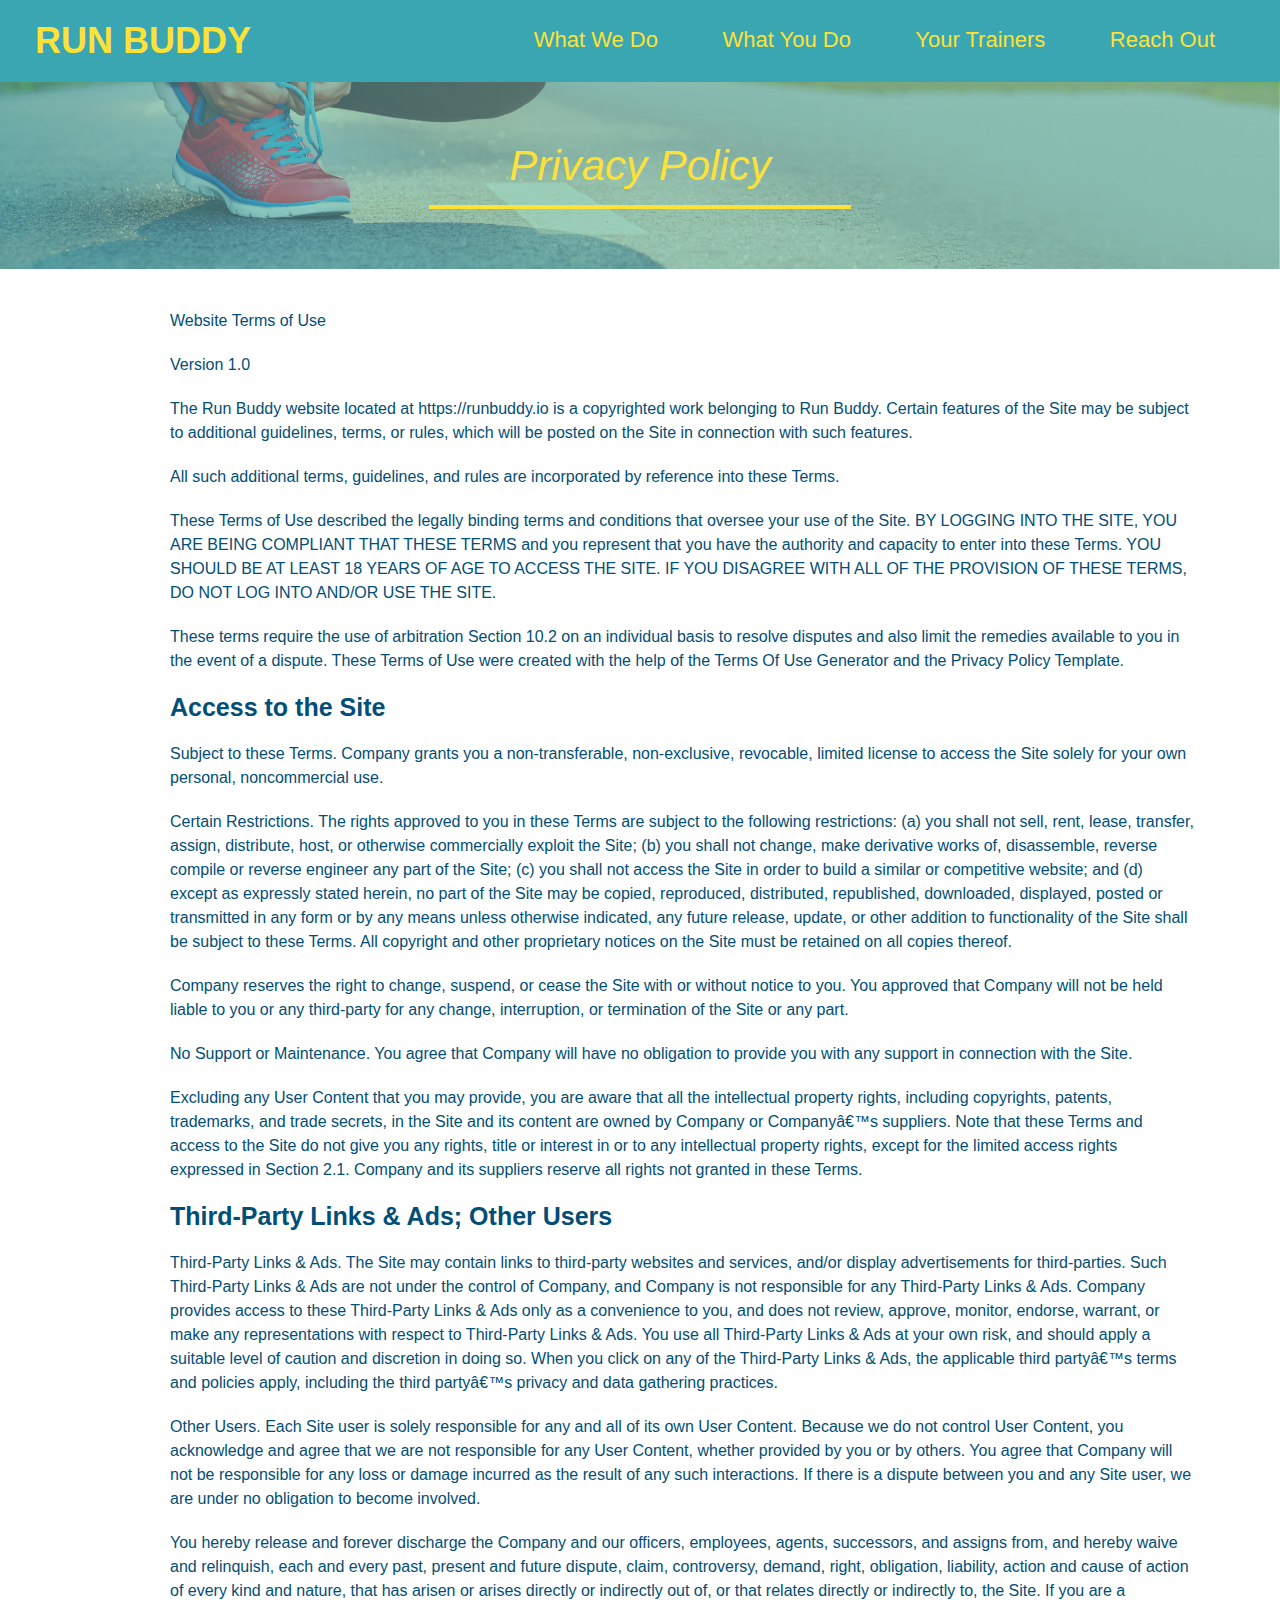
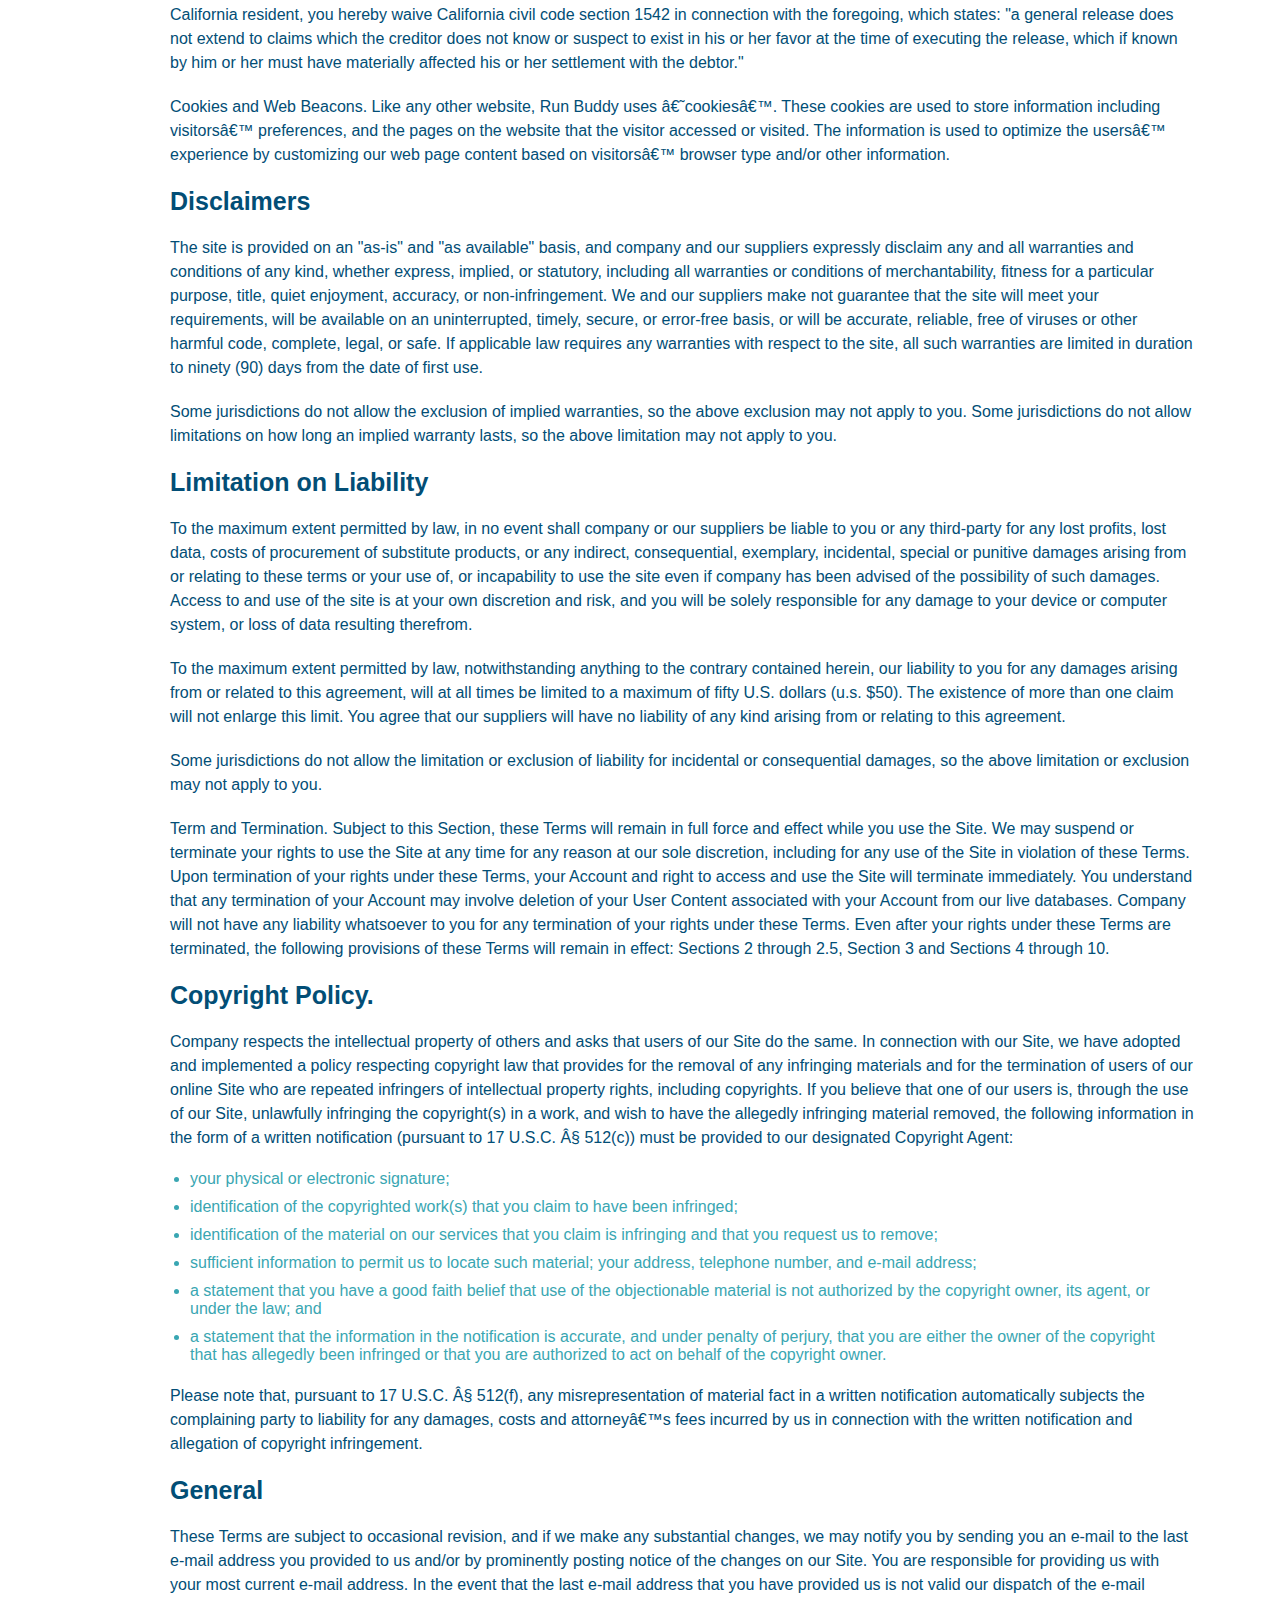
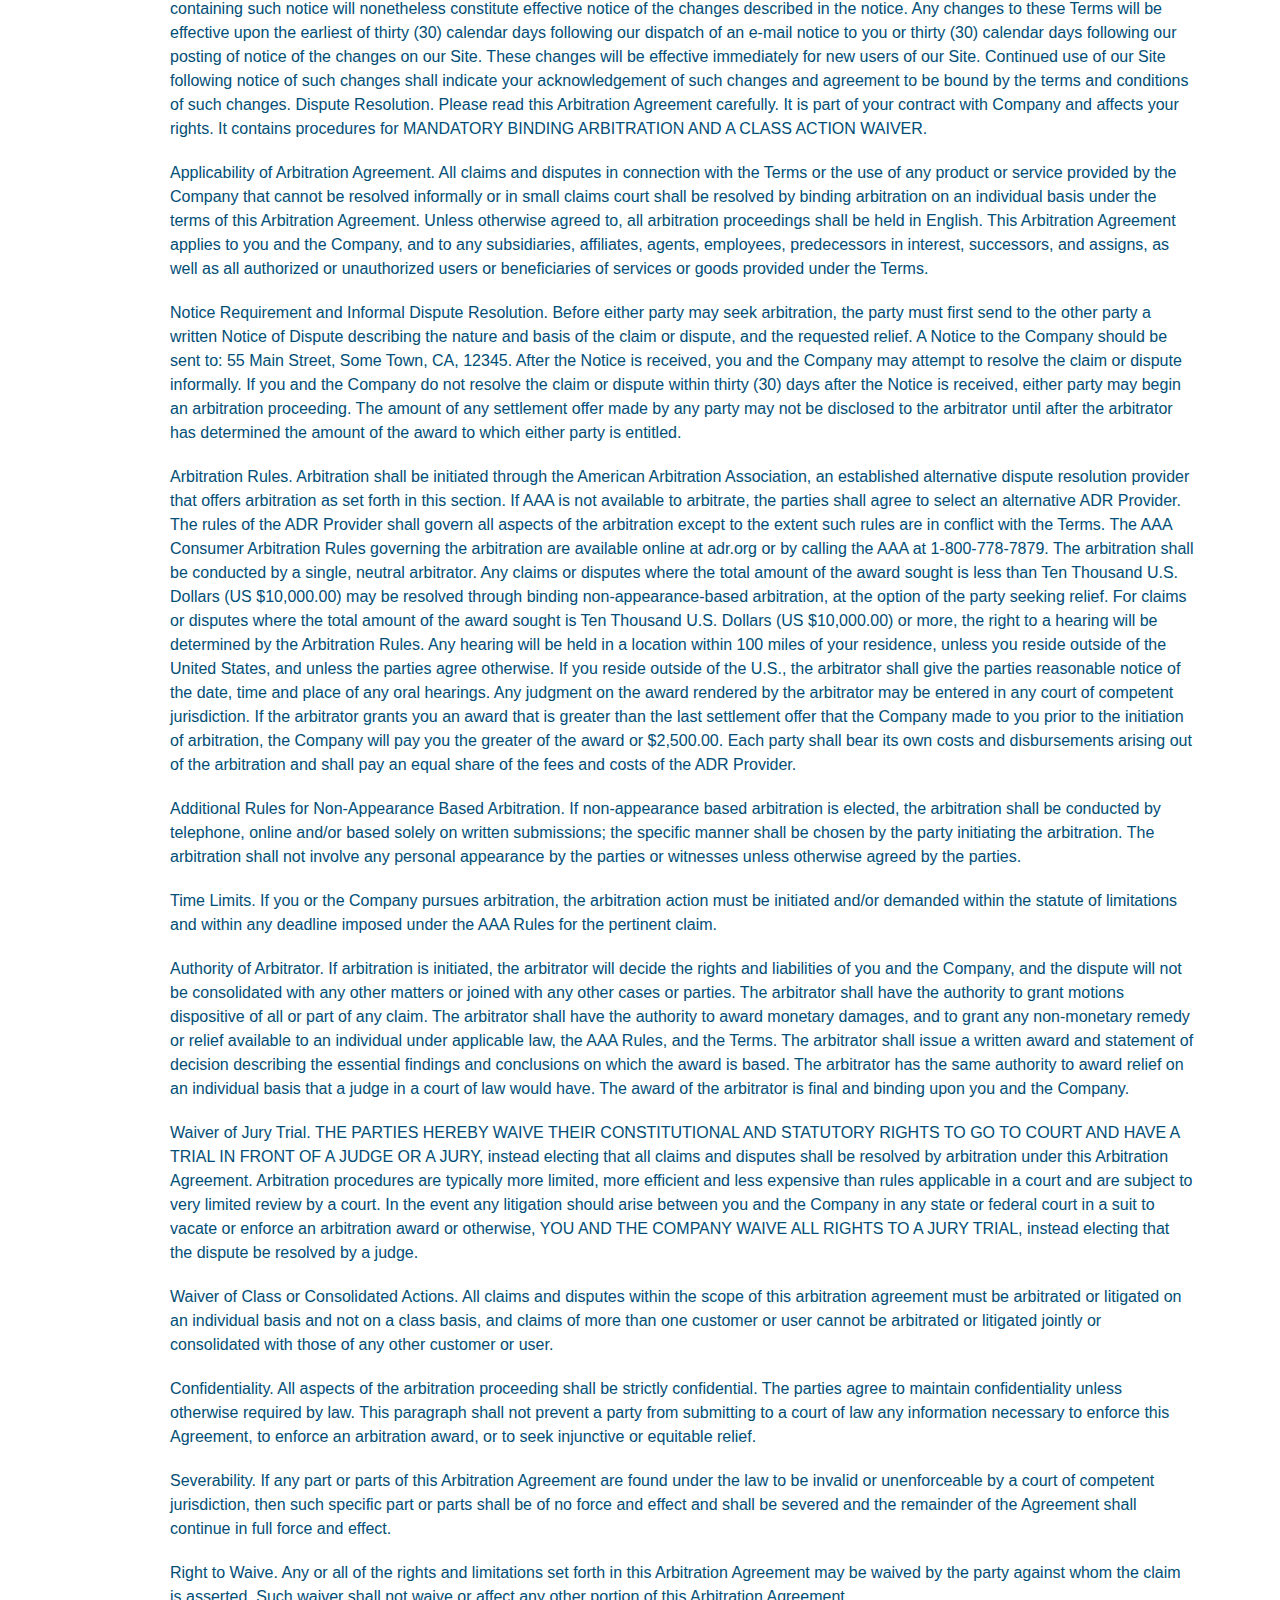
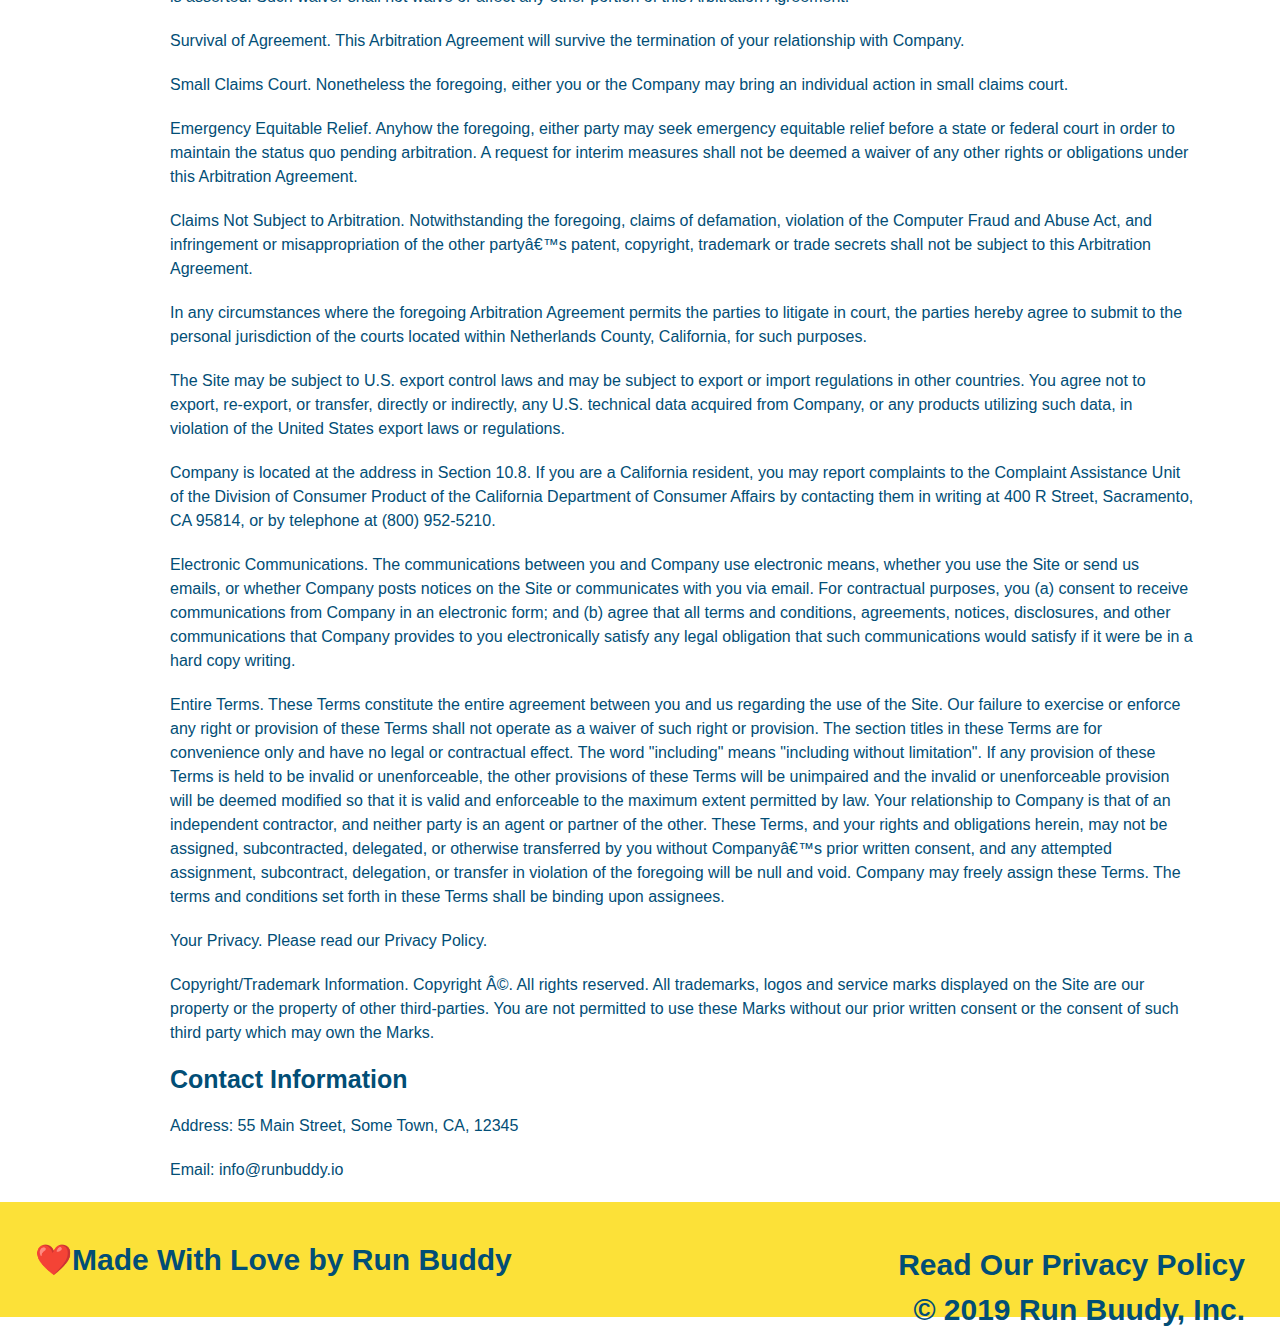
==== privacy-policy.html @ a2b06909 "privcy policy" ====
<!DOCTYPE html>
<html lang="en">
  <head>
    <meta charset="UTF-8" />
    <title>Privacy Policy-Run Buddy</title>
    <link rel="stylesheet" href="./assets/css/style.css">
    <link rel="stylesheet" href="./assets/css/secondary-styles.css">
  </head>
  <body>
      <!--navigation-->
      <header> 
        <h1>
            <a href="/">RUN BUDDY</a> 
        </h1>
        <nav>
            <ul>
                <li>
                    <a href="./index.html#what-we-do">What We Do</a>
               </li>

               <li>
                   <a href="./index.html#what-you-do">What You Do</a>
               </li>

               <li>
                   <a href="./index.html#your-trainers">Your Trainers</a>
               </li>

               <li>
                   <a href="./index.html#reach-out">Reach Out</a>
               </li>
            </ul>
        </nav>
    </header>
    <section class="hero">
        <h2 class="page-title">
            Privacy Policy
        </h2>
    </section>
    <article class="secondary-content">
        <p>
            Website Terms of Use
          </p>
    
          <p>
            Version 1.0
          </p>
    
          <p>
            The Run Buddy website located at https://runbuddy.io is a copyrighted work belonging to Run Buddy. Certain
            features of the Site may be subject to additional guidelines, terms, or rules, which will be posted on the Site
            in connection with such features.
          </p>
    
          <p>
            All such additional terms, guidelines, and rules are incorporated by reference into these Terms.
          </p>
    
          <p>
            These Terms of Use described the legally binding terms and conditions that oversee your use of the Site. BY
            LOGGING INTO THE SITE, YOU ARE BEING COMPLIANT THAT THESE TERMS and you represent that you have the authority
            and capacity to enter into these Terms. YOU SHOULD BE AT LEAST 18 YEARS OF AGE TO ACCESS THE SITE. IF YOU
            DISAGREE WITH ALL OF THE PROVISION OF THESE TERMS, DO NOT LOG INTO AND/OR USE THE SITE.
          </p>
    
          <p>
            These terms require the use of arbitration Section 10.2 on an individual basis to resolve disputes and also
            limit the remedies available to you in the event of a dispute. These Terms of Use were created with the help of
            the Terms Of Use Generator and the Privacy Policy Template.
          </p>
    
          <h3>
            Access to the Site
          </h3>
    
          <p>
            Subject to these Terms. Company grants you a non-transferable, non-exclusive, revocable, limited license to
            access the Site solely for your own personal, noncommercial use.
          </p>
    
          <p>
            Certain Restrictions. The rights approved to you in these Terms are subject to the following restrictions: (a)
            you shall not sell, rent, lease, transfer, assign, distribute, host, or otherwise commercially exploit the Site;
            (b) you shall not change, make derivative works of, disassemble, reverse compile or reverse engineer any part of
            the Site; (c) you shall not access the Site in order to build a similar or competitive website; and (d) except
            as expressly stated herein, no part of the Site may be copied, reproduced, distributed, republished, downloaded,
            displayed, posted or transmitted in any form or by any means unless otherwise indicated, any future release,
            update, or other addition to functionality of the Site shall be subject to these Terms. All copyright and other
            proprietary notices on the Site must be retained on all copies thereof.
          </p>
    
          <p>
            Company reserves the right to change, suspend, or cease the Site with or without notice to you. You approved
            that Company will not be held liable to you or any third-party for any change, interruption, or termination of
            the Site or any part.
          </p>
    
          <p>
            No Support or Maintenance. You agree that Company will have no obligation to provide you with any support in
            connection with the Site.
          </p>
    
          <p>
            Excluding any User Content that you may provide, you are aware that all the intellectual property rights,
            including copyrights, patents, trademarks, and trade secrets, in the Site and its content are owned by Company
            or Companyâ€™s suppliers. Note that these Terms and access to the Site do not give you any rights, title or
            interest in or to any intellectual property rights, except for the limited access rights expressed in Section
            2.1. Company and its suppliers reserve all rights not granted in these Terms.
          </p>
    
          <h3>
            Third-Party Links & Ads; Other Users
          </h3>
    
          <p>
            Third-Party Links & Ads. The Site may contain links to third-party websites and services, and/or display
            advertisements for third-parties. Such Third-Party Links & Ads are not under the control of Company, and Company
            is not responsible for any Third-Party Links & Ads. Company provides access to these Third-Party Links & Ads
            only as a convenience to you, and does not review, approve, monitor, endorse, warrant, or make any
            representations with respect to Third-Party Links & Ads. You use all Third-Party Links & Ads at your own risk,
            and should apply a suitable level of caution and discretion in doing so. When you click on any of the
            Third-Party Links & Ads, the applicable third partyâ€™s terms and policies apply, including the third partyâ€™s
            privacy and data gathering practices.
          </p>
    
          <p>
            Other Users. Each Site user is solely responsible for any and all of its own User Content. Because we do not
            control User Content, you acknowledge and agree that we are not responsible for any User Content, whether
            provided by you or by others. You agree that Company will not be responsible for any loss or damage incurred as
            the result of any such interactions. If there is a dispute between you and any Site user, we are under no
            obligation to become involved.
          </p>
    
          <p>
            You hereby release and forever discharge the Company and our officers, employees, agents, successors, and
            assigns from, and hereby waive and relinquish, each and every past, present and future dispute, claim,
            controversy, demand, right, obligation, liability, action and cause of action of every kind and nature, that has
            arisen or arises directly or indirectly out of, or that relates directly or indirectly to, the Site. If you are
            a California resident, you hereby waive California civil code section 1542 in connection with the foregoing,
            which states: "a general release does not extend to claims which the creditor does not know or suspect to exist
            in his or her favor at the time of executing the release, which if known by him or her must have materially
            affected his or her settlement with the debtor."
          </p>
    
          <p>
            Cookies and Web Beacons. Like any other website, Run Buddy uses â€˜cookiesâ€™. These cookies are used to store
            information including visitorsâ€™ preferences, and the pages on the website that the visitor accessed or visited.
            The information is used to optimize the usersâ€™ experience by customizing our web page content based on visitorsâ€™
            browser type and/or other information.
          </p>
    
          <h3>
            Disclaimers
          </h3>
    
          <p>
            The site is provided on an "as-is" and "as available" basis, and company and our suppliers expressly disclaim
            any and all warranties and conditions of any kind, whether express, implied, or statutory, including all
            warranties or conditions of merchantability, fitness for a particular purpose, title, quiet enjoyment, accuracy,
            or non-infringement. We and our suppliers make not guarantee that the site will meet your requirements, will be
            available on an uninterrupted, timely, secure, or error-free basis, or will be accurate, reliable, free of
            viruses or other harmful code, complete, legal, or safe. If applicable law requires any warranties with respect
            to the site, all such warranties are limited in duration to ninety (90) days from the date of first use.
          </p>
    
          <p>
            Some jurisdictions do not allow the exclusion of implied warranties, so the above exclusion may not apply to
            you. Some jurisdictions do not allow limitations on how long an implied warranty lasts, so the above limitation
            may not apply to you.
          </p>
    
          <h3>
            Limitation on Liability
          </h3>
    
          <p>
            To the maximum extent permitted by law, in no event shall company or our suppliers be liable to you or any
            third-party for any lost profits, lost data, costs of procurement of substitute products, or any indirect,
            consequential, exemplary, incidental, special or punitive damages arising from or relating to these terms or
            your use of, or incapability to use the site even if company has been advised of the possibility of such
            damages. Access to and use of the site is at your own discretion and risk, and you will be solely responsible
            for any damage to your device or computer system, or loss of data resulting therefrom.
          </p>
    
          <p>
            To the maximum extent permitted by law, notwithstanding anything to the contrary contained herein, our liability
            to you for any damages arising from or related to this agreement, will at all times be limited to a maximum of
            fifty U.S. dollars (u.s. $50). The existence of more than one claim will not enlarge this limit. You agree that
            our suppliers will have no liability of any kind arising from or relating to this agreement.
          </p>
    
          <p>
            Some jurisdictions do not allow the limitation or exclusion of liability for incidental or consequential
            damages, so the above limitation or exclusion may not apply to you.
          </p>
    
          <p>
            Term and Termination. Subject to this Section, these Terms will remain in full force and effect while you use
            the Site. We may suspend or terminate your rights to use the Site at any time for any reason at our sole
            discretion, including for any use of the Site in violation of these Terms. Upon termination of your rights under
            these Terms, your Account and right to access and use the Site will terminate immediately. You understand that
            any termination of your Account may involve deletion of your User Content associated with your Account from our
            live databases. Company will not have any liability whatsoever to you for any termination of your rights under
            these Terms. Even after your rights under these Terms are terminated, the following provisions of these Terms
            will remain in effect: Sections 2 through 2.5, Section 3 and Sections 4 through 10.
          </p>
    
          <h3>
            Copyright Policy.
          </h3>
    
          <p>
            Company respects the intellectual property of others and asks that users of our Site do the same. In connection
            with our Site, we have adopted and implemented a policy respecting copyright law that provides for the removal
            of any infringing materials and for the termination of users of our online Site who are repeated infringers of
            intellectual property rights, including copyrights. If you believe that one of our users is, through the use of
            our Site, unlawfully infringing the copyright(s) in a work, and wish to have the allegedly infringing material
            removed, the following information in the form of a written notification (pursuant to 17 U.S.C. Â§ 512(c)) must
            be provided to our designated Copyright Agent:
          </p>
    
          <ul>
            <li>
              your physical or electronic signature;
            </li>
            <li>
              identification of the copyrighted work(s) that you claim to have been infringed;
            </li>
            <li>
              identification of the material on our services that you claim is infringing and that you request us to remove;
            </li>
            <li>
              sufficient information to permit us to locate such material; your address, telephone number, and e-mail
              address;
            </li>
            <li>
              a statement that you have a good faith belief that use of the objectionable material is not authorized by the
              copyright owner, its agent, or under the law; and
            </li>
            <li>
              a statement that the information in the notification is accurate, and under penalty of perjury, that you are
              either the owner of the copyright that has allegedly been infringed or that you are authorized to act on
              behalf of the copyright owner.
            </li>
          </ul>
    
          <p>
            Please note that, pursuant to 17 U.S.C. Â§ 512(f), any misrepresentation of material fact in a written
            notification automatically subjects the complaining party to liability for any damages, costs and attorneyâ€™s
            fees incurred by us in connection with the written notification and allegation of copyright infringement.
          </p>
    
          <h3>
            General
          </h3>
    
          <p>
            These Terms are subject to occasional revision, and if we make any substantial changes, we may notify you by
            sending you an e-mail to the last e-mail address you provided to us and/or by prominently posting notice of the
            changes on our Site. You are responsible for providing us with your most current e-mail address. In the event
            that the last e-mail address that you have provided us is not valid our dispatch of the e-mail containing such
            notice will nonetheless constitute effective notice of the changes described in the notice. Any changes to these
            Terms will be effective upon the earliest of thirty (30) calendar days following our dispatch of an e-mail
            notice to you or thirty (30) calendar days following our posting of notice of the changes on our Site. These
            changes will be effective immediately for new users of our Site. Continued use of our Site following notice of
            such changes shall indicate your acknowledgement of such changes and agreement to be bound by the terms and
            conditions of such changes. Dispute Resolution. Please read this Arbitration Agreement carefully. It is part of
            your contract with Company and affects your rights. It contains procedures for MANDATORY BINDING ARBITRATION AND
            A CLASS ACTION WAIVER.
          </p>
    
          <p>
            Applicability of Arbitration Agreement. All claims and disputes in connection with the Terms or the use of any
            product or service provided by the Company that cannot be resolved informally or in small claims court shall be
            resolved by binding arbitration on an individual basis under the terms of this Arbitration Agreement. Unless
            otherwise agreed to, all arbitration proceedings shall be held in English. This Arbitration Agreement applies to
            you and the Company, and to any subsidiaries, affiliates, agents, employees, predecessors in interest,
            successors, and assigns, as well as all authorized or unauthorized users or beneficiaries of services or goods
            provided under the Terms.
          </p>
    
          <p>
            Notice Requirement and Informal Dispute Resolution. Before either party may seek arbitration, the party must
            first send to the other party a written Notice of Dispute describing the nature and basis of the claim or
            dispute, and the requested relief. A Notice to the Company should be sent to: 55 Main Street, Some Town, CA,
            12345. After the Notice is received, you and the Company may attempt to resolve the claim or dispute informally.
            If you and the Company do not resolve the claim or dispute within thirty (30) days after the Notice is received,
            either party may begin an arbitration proceeding. The amount of any settlement offer made by any party may not
            be disclosed to the arbitrator until after the arbitrator has determined the amount of the award to which either
            party is entitled.
          </p>
    
          <p>
            Arbitration Rules. Arbitration shall be initiated through the American Arbitration Association, an established
            alternative dispute resolution provider that offers arbitration as set forth in this section. If AAA is not
            available to arbitrate, the parties shall agree to select an alternative ADR Provider. The rules of the ADR
            Provider shall govern all aspects of the arbitration except to the extent such rules are in conflict with the
            Terms. The AAA Consumer Arbitration Rules governing the arbitration are available online at adr.org or by
            calling the AAA at 1-800-778-7879. The arbitration shall be conducted by a single, neutral arbitrator. Any
            claims or disputes where the total amount of the award sought is less than Ten Thousand U.S. Dollars (US
            $10,000.00) may be resolved through binding non-appearance-based arbitration, at the option of the party seeking
            relief. For claims or disputes where the total amount of the award sought is Ten Thousand U.S. Dollars (US
            $10,000.00) or more, the right to a hearing will be determined by the Arbitration Rules. Any hearing will be
            held in a location within 100 miles of your residence, unless you reside outside of the United States, and
            unless the parties agree otherwise. If you reside outside of the U.S., the arbitrator shall give the parties
            reasonable notice of the date, time and place of any oral hearings. Any judgment on the award rendered by the
            arbitrator may be entered in any court of competent jurisdiction. If the arbitrator grants you an award that is
            greater than the last settlement offer that the Company made to you prior to the initiation of arbitration, the
            Company will pay you the greater of the award or $2,500.00. Each party shall bear its own costs and
            disbursements arising out of the arbitration and shall pay an equal share of the fees and costs of the ADR
            Provider.
          </p>
    
          <p>
            Additional Rules for Non-Appearance Based Arbitration. If non-appearance based arbitration is elected, the
            arbitration shall be conducted by telephone, online and/or based solely on written submissions; the specific
            manner shall be chosen by the party initiating the arbitration. The arbitration shall not involve any personal
            appearance by the parties or witnesses unless otherwise agreed by the parties.
          </p>
    
          <p>
            Time Limits. If you or the Company pursues arbitration, the arbitration action must be initiated and/or demanded
            within the statute of limitations and within any deadline imposed under the AAA Rules for the pertinent claim.
          </p>
    
          <p>
            Authority of Arbitrator. If arbitration is initiated, the arbitrator will decide the rights and liabilities of
            you and the Company, and the dispute will not be consolidated with any other matters or joined with any other
            cases or parties. The arbitrator shall have the authority to grant motions dispositive of all or part of any
            claim. The arbitrator shall have the authority to award monetary damages, and to grant any non-monetary remedy
            or relief available to an individual under applicable law, the AAA Rules, and the Terms. The arbitrator shall
            issue a written award and statement of decision describing the essential findings and conclusions on which the
            award is based. The arbitrator has the same authority to award relief on an individual basis that a judge in a
            court of law would have. The award of the arbitrator is final and binding upon you and the Company.
          </p>
    
          <p>
            Waiver of Jury Trial. THE PARTIES HEREBY WAIVE THEIR CONSTITUTIONAL AND STATUTORY RIGHTS TO GO TO COURT AND HAVE
            A TRIAL IN FRONT OF A JUDGE OR A JURY, instead electing that all claims and disputes shall be resolved by
            arbitration under this Arbitration Agreement. Arbitration procedures are typically more limited, more efficient
            and less expensive than rules applicable in a court and are subject to very limited review by a court. In the
            event any litigation should arise between you and the Company in any state or federal court in a suit to vacate
            or enforce an arbitration award or otherwise, YOU AND THE COMPANY WAIVE ALL RIGHTS TO A JURY TRIAL, instead
            electing that the dispute be resolved by a judge.
          </p>
    
          <p>
            Waiver of Class or Consolidated Actions. All claims and disputes within the scope of this arbitration agreement
            must be arbitrated or litigated on an individual basis and not on a class basis, and claims of more than one
            customer or user cannot be arbitrated or litigated jointly or consolidated with those of any other customer or
            user.
          </p>
    
          <p>
            Confidentiality. All aspects of the arbitration proceeding shall be strictly confidential. The parties agree to
            maintain confidentiality unless otherwise required by law. This paragraph shall not prevent a party from
            submitting to a court of law any information necessary to enforce this Agreement, to enforce an arbitration
            award, or to seek injunctive or equitable relief.
          </p>
    
          <p>
            Severability. If any part or parts of this Arbitration Agreement are found under the law to be invalid or
            unenforceable by a court of competent jurisdiction, then such specific part or parts shall be of no force and
            effect and shall be severed and the remainder of the Agreement shall continue in full force and effect.
          </p>
    
          <p>
            Right to Waive. Any or all of the rights and limitations set forth in this Arbitration Agreement may be waived
            by the party against whom the claim is asserted. Such waiver shall not waive or affect any other portion of this
            Arbitration Agreement.
          </p>
    
          <p>
            Survival of Agreement. This Arbitration Agreement will survive the termination of your relationship with
            Company.
          </p>
    
          <p>
            Small Claims Court. Nonetheless the foregoing, either you or the Company may bring an individual action in small
            claims court.
          </p>
    
          <p>
            Emergency Equitable Relief. Anyhow the foregoing, either party may seek emergency equitable relief before a
            state or federal court in order to maintain the status quo pending arbitration. A request for interim measures
            shall not be deemed a waiver of any other rights or obligations under this Arbitration Agreement.
          </p>
    
          <p>
            Claims Not Subject to Arbitration. Notwithstanding the foregoing, claims of defamation, violation of the
            Computer Fraud and Abuse Act, and infringement or misappropriation of the other partyâ€™s patent, copyright,
            trademark or trade secrets shall not be subject to this Arbitration Agreement.
          </p>
    
          <p>
            In any circumstances where the foregoing Arbitration Agreement permits the parties to litigate in court, the
            parties hereby agree to submit to the personal jurisdiction of the courts located within Netherlands County,
            California, for such purposes.
          </p>
    
          <p>
            The Site may be subject to U.S. export control laws and may be subject to export or import regulations in other
            countries. You agree not to export, re-export, or transfer, directly or indirectly, any U.S. technical data
            acquired from Company, or any products utilizing such data, in violation of the United States export laws or
            regulations.
          </p>
    
          <p>
            Company is located at the address in Section 10.8. If you are a California resident, you may report complaints
            to the Complaint Assistance Unit of the Division of Consumer Product of the California Department of Consumer
            Affairs by contacting them in writing at 400 R Street, Sacramento, CA 95814, or by telephone at (800) 952-5210.
          </p>
    
          <p>
            Electronic Communications. The communications between you and Company use electronic means, whether you use the
            Site or send us emails, or whether Company posts notices on the Site or communicates with you via email. For
            contractual purposes, you (a) consent to receive communications from Company in an electronic form; and (b)
            agree that all terms and conditions, agreements, notices, disclosures, and other communications that Company
            provides to you electronically satisfy any legal obligation that such communications would satisfy if it were be
            in a hard copy writing.
          </p>
    
          <p>
            Entire Terms. These Terms constitute the entire agreement between you and us regarding the use of the Site. Our
            failure to exercise or enforce any right or provision of these Terms shall not operate as a waiver of such right
            or provision. The section titles in these Terms are for convenience only and have no legal or contractual
            effect. The word "including" means "including without limitation". If any provision of these Terms is held to be
            invalid or unenforceable, the other provisions of these Terms will be unimpaired and the invalid or
            unenforceable provision will be deemed modified so that it is valid and enforceable to the maximum extent
            permitted by law. Your relationship to Company is that of an independent contractor, and neither party is an
            agent or partner of the other. These Terms, and your rights and obligations herein, may not be assigned,
            subcontracted, delegated, or otherwise transferred by you without Companyâ€™s prior written consent, and any
            attempted assignment, subcontract, delegation, or transfer in violation of the foregoing will be null and void.
            Company may freely assign these Terms. The terms and conditions set forth in these Terms shall be binding upon
            assignees.
          </p>
    
          <p>
            Your Privacy. Please read our Privacy Policy.
          </p>
    
          <p>
            Copyright/Trademark Information. Copyright Â©. All rights reserved. All trademarks, logos and service marks
            displayed on the Site are our property or the property of other third-parties. You are not permitted to use
            these Marks without our prior written consent or the consent of such third party which may own the Marks.
          </p>
    
          <h3>
            Contact Information
          </h3>
    
          <p>
            Address: 55 Main Street, Some Town, CA, 12345
          </p>
    
          <p>
            Email: info@runbuddy.io
          </p>
    </article>
    <footer>
        <h2>❤️Made With Love by Run Buddy
            <div>
                <a>Read Our Privacy Policy</a><br />
                &copy; 2019 Run Buudy, Inc.
            </div>
        </h2>
    </footer>
  </body>
</html>
---- assets/css/style.css ----
*{
    margin:0;
    padding: 0;
    box-sizing: border-box;
}

body{
    color: #39a6b2;
    font-family: Helvetica, Arial, sans-serif;
}

/*aplly styles to <header>*/
header{
    padding: 20px 35px;
    background-color: #39a6b2;
}
header h1{
    font-weight: bold;
    font-size: 36px;
    color:#fce138;
    margin:0; 
    display: inline;
}

header a{
    text-decoration: none;
    color:#fce138;
}

header nav{
    float: right;
    margin: 7px 0;
}

header nav ul li{
    display: inline;
}

header nav ul li a{
    margin:0 30px;
    font-weight: lighter;
    font-size: 22px;
}
/*style header end*/

/*apply style to footer*/
footer{
    background:#fce138;
    width: 100%;
    padding:40px 35px;
}

footer h2{
    display:inline;
    color:#024e76;
    font-size: 30px;
    margin:0;
}

footer div{
    float:right;
    line-height:1.5;
    text-align: right;
}

footer a{
    color: #024e76;
}

section{
    padding: 60px;
}
/* style footer end*/

/* hero style start*/
.hero{
    background-image: url(../images/hero-bg.jpg);
    height: 600px;
    background-size: cover;
    background-position: center;
    position: relative;
}

.hero-form{
    border:solid 3px #024e76;
    background-color: #fce138;
    padding:20px;
    width: 500px;
    color:#024e76;
    position: absolute;
    bottom: 120px;
    right: 140px;
    
}

.hero-form h3{
    margin: 0;
}

.hero-form p{
    margin: 5px 0 15px 0;
}

.form-input{
    border:1px solid #024e76;
    display: block;
    padding:7px 15px;
    font-size: 16px;
    color:#024e76;
    width: 100%;
    margin-bottom: 15px;
}

.hero-form button{
    color:#fce138;
    background-color: #024e76;
    border:none;
    padding: 10px 20px;
    font-size: 16px;
}
/*hero style End*/  

/*what we do section*/
.intro{
    text-align: center;
}


.intro p{
    line-height: 1.7;
    color: #39a6b2;
    width: 80%;
    font-size: 20px;
    margin: 0 auto;
}
/*what we do section end*/

/*what you do section*/

.steps{
    text-align: center;
    background: #fce138;
}

.section-title{
    font-size: 55px;
    color: #024e76;
    margin-bottom: 35px;
    padding: 0 100px 20px 100px;
    display: inline-block;
    border-bottom: 3px solid;


}

.primary-border{
    border-color: #fce138;
}

.secondary-border{
    border-color: #39a6b2;
}

.steps div{
    margin-bottom: 80px;
}

.steps img{
    width: 15%;
    margin: 10px 0;
}

.steps h3{
    color: #024e76;
    font-size: 46px;
    margin-top: 10px;
}

.steps p{
    color: #39a6b2;
    font-size: 23px;
}

.steps span{
    font-size: 38px;
}

/*what you do section end*/

/*style meet the trainers section*/

.trainers{
    text-align: center;
} 

.trainer{
    width: 900px;
    margin:0 auto 30px auto;
    background: #024e76;
    color: #fce138;
    overflow: auto;
}

.trainer img{
    width: 35%;
    float: left;
}

.trainer-bio{
    padding: 35px;
    float: left;
    width: 65%;
}

.text-left{
    text-align: left;
}

.text-right{
    text-align: right;
}

.trainer-bio h3{
    font-size: 32px;
    margin-bottom: 8px;
}

.trainer-bio h4{
    font-weight: lighter;
    font-size: 26px;
    margin-bottom: 25px;
}

.trainer-bio p{
    font-size: 17px;
}
/* style meet the trainer end*/

/*style reach out section start*/
.contact{
    background: #024e76;
    text-align: center;
}

.contact h2{
    color: #fce138;
}

.contact-info iframe{
    width: 400px;
    height: 400px;
}

.contact-info div{
    width: 410px;
    display: inline-block;
    text-align: left;
    margin: 30px 0 0 60px;
    color: white;
    vertical-align: top;
}

.contact-info h3 {
    color: #fce138;
    font-size: 32px;
  }
  
  .contact-info p, .contact-info address {
    margin: 20px 0;
    line-height: 1.5;
    font-size: 20px;
    font-style: normal;
  }
  
  .contact-info a {
    color: #fce138;
  }
  
  /* REACH OUT STYLES END */
---- assets/css/secondary-styles.css ----
/*style privacy-policy page starts*/
.hero {
    background-position: bottom;
    height: auto;
    text-align: center;
    margin-bottom: 40px;
  }

  .page-title{
    color: #fce138;
    display: inline-block;
    border-bottom: 4px solid #fce138;
    padding: 0 80px 15px 80px;
    font-weight: normal;
    font-size: 42px;
    font-style: italic;
  }

  .secondary-content{
    width: 80%;
    color: #024e76;
    margin-left: 170px;
  }

  .secondary-content h3{
    font-size: 25px;
    margin: 20px 0;
  }

  .secondary-content p{
    font-size: 16px;
    line-height: 1.5;
    margin: 20px 0;
  }

  .secondary-content ul{
    margin:15px 20px;
  }

  .secondary-content li{
    color: #39a6b2;
    margin: 10px 0;
  }
  /*style privacy-policy page end*/
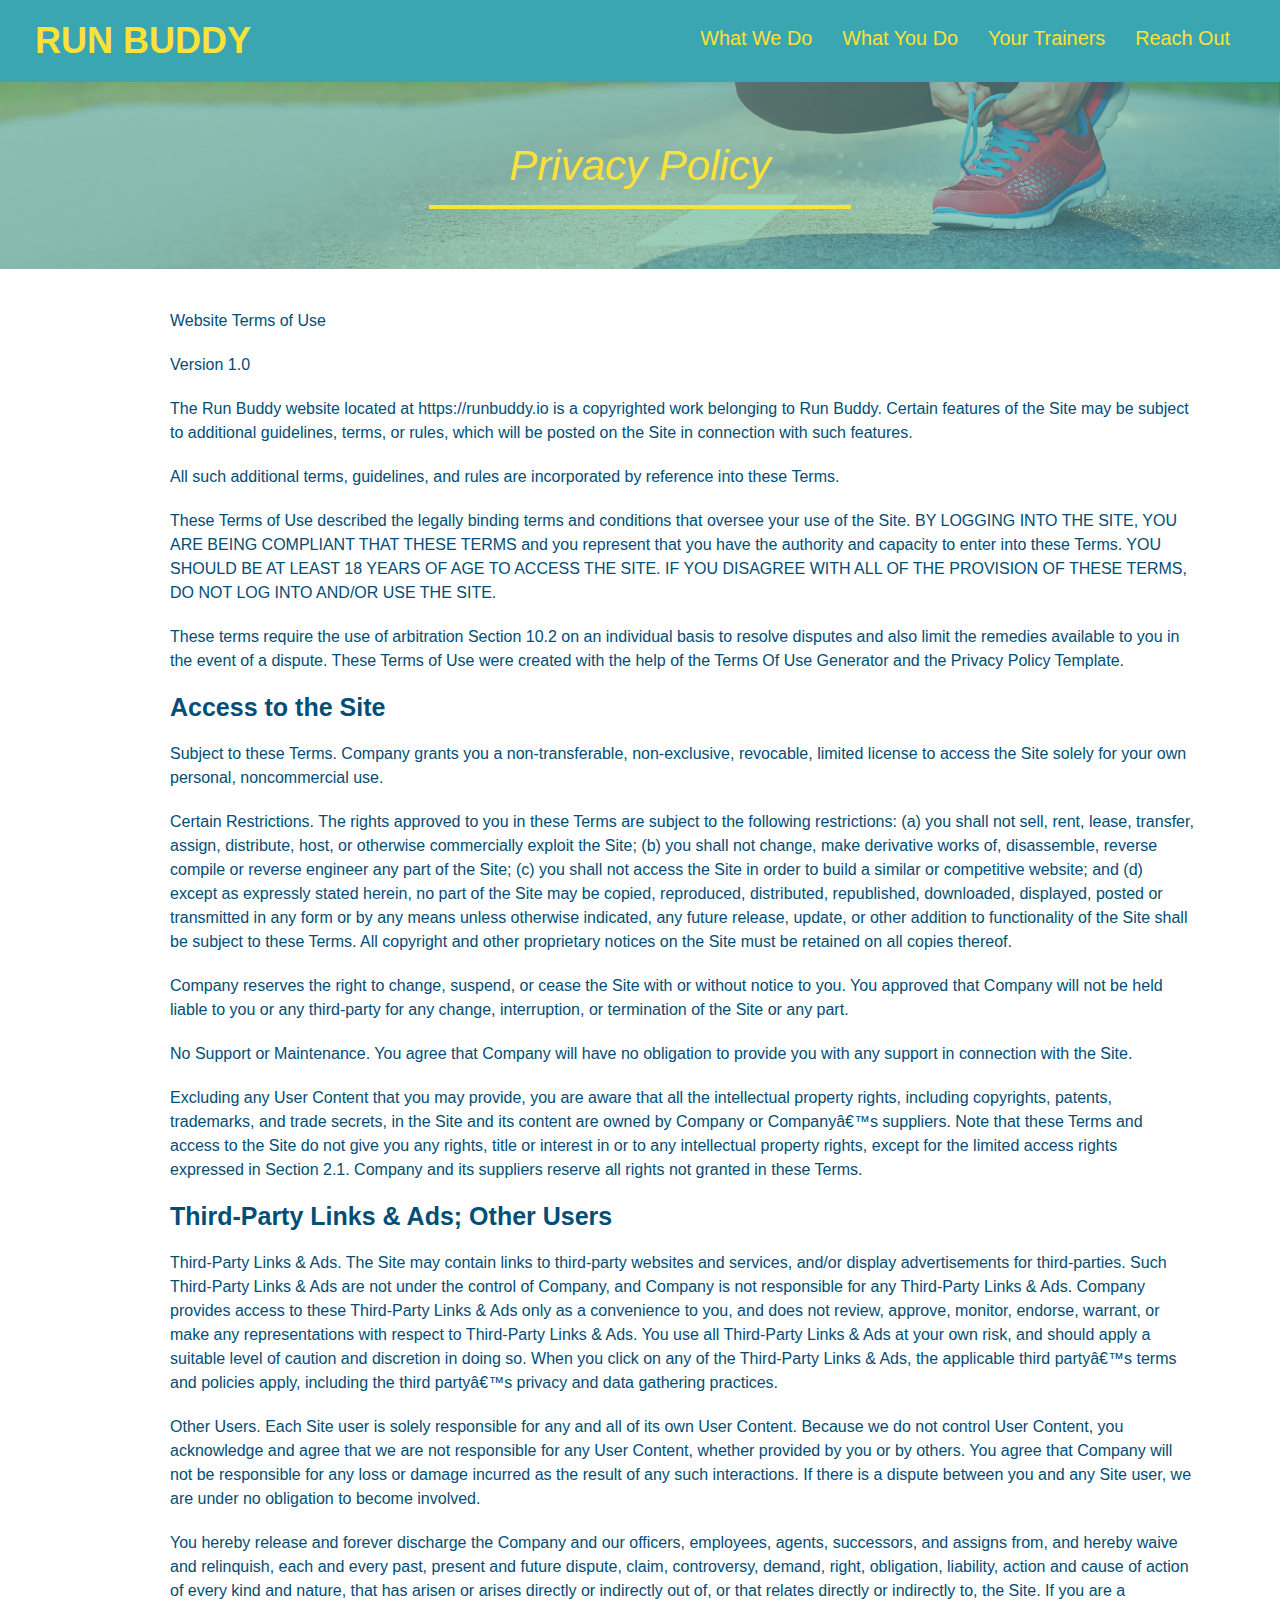
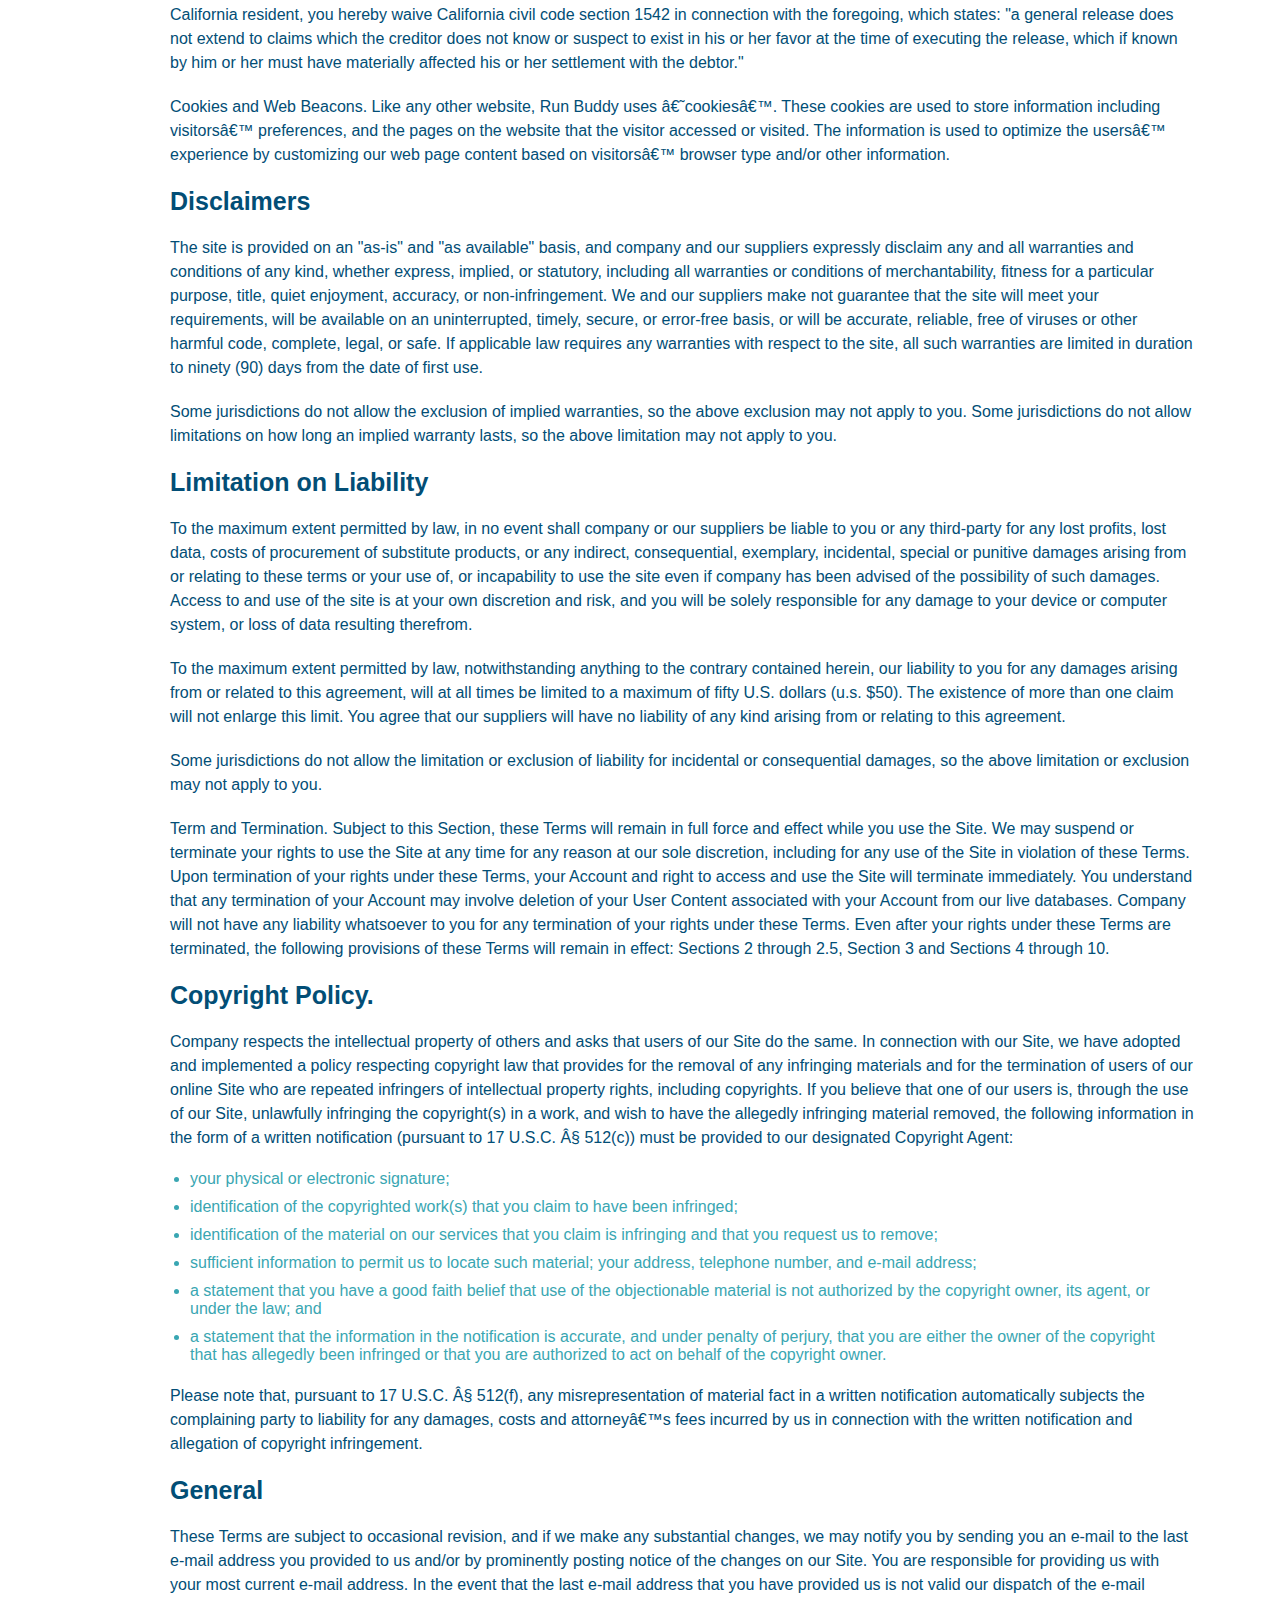
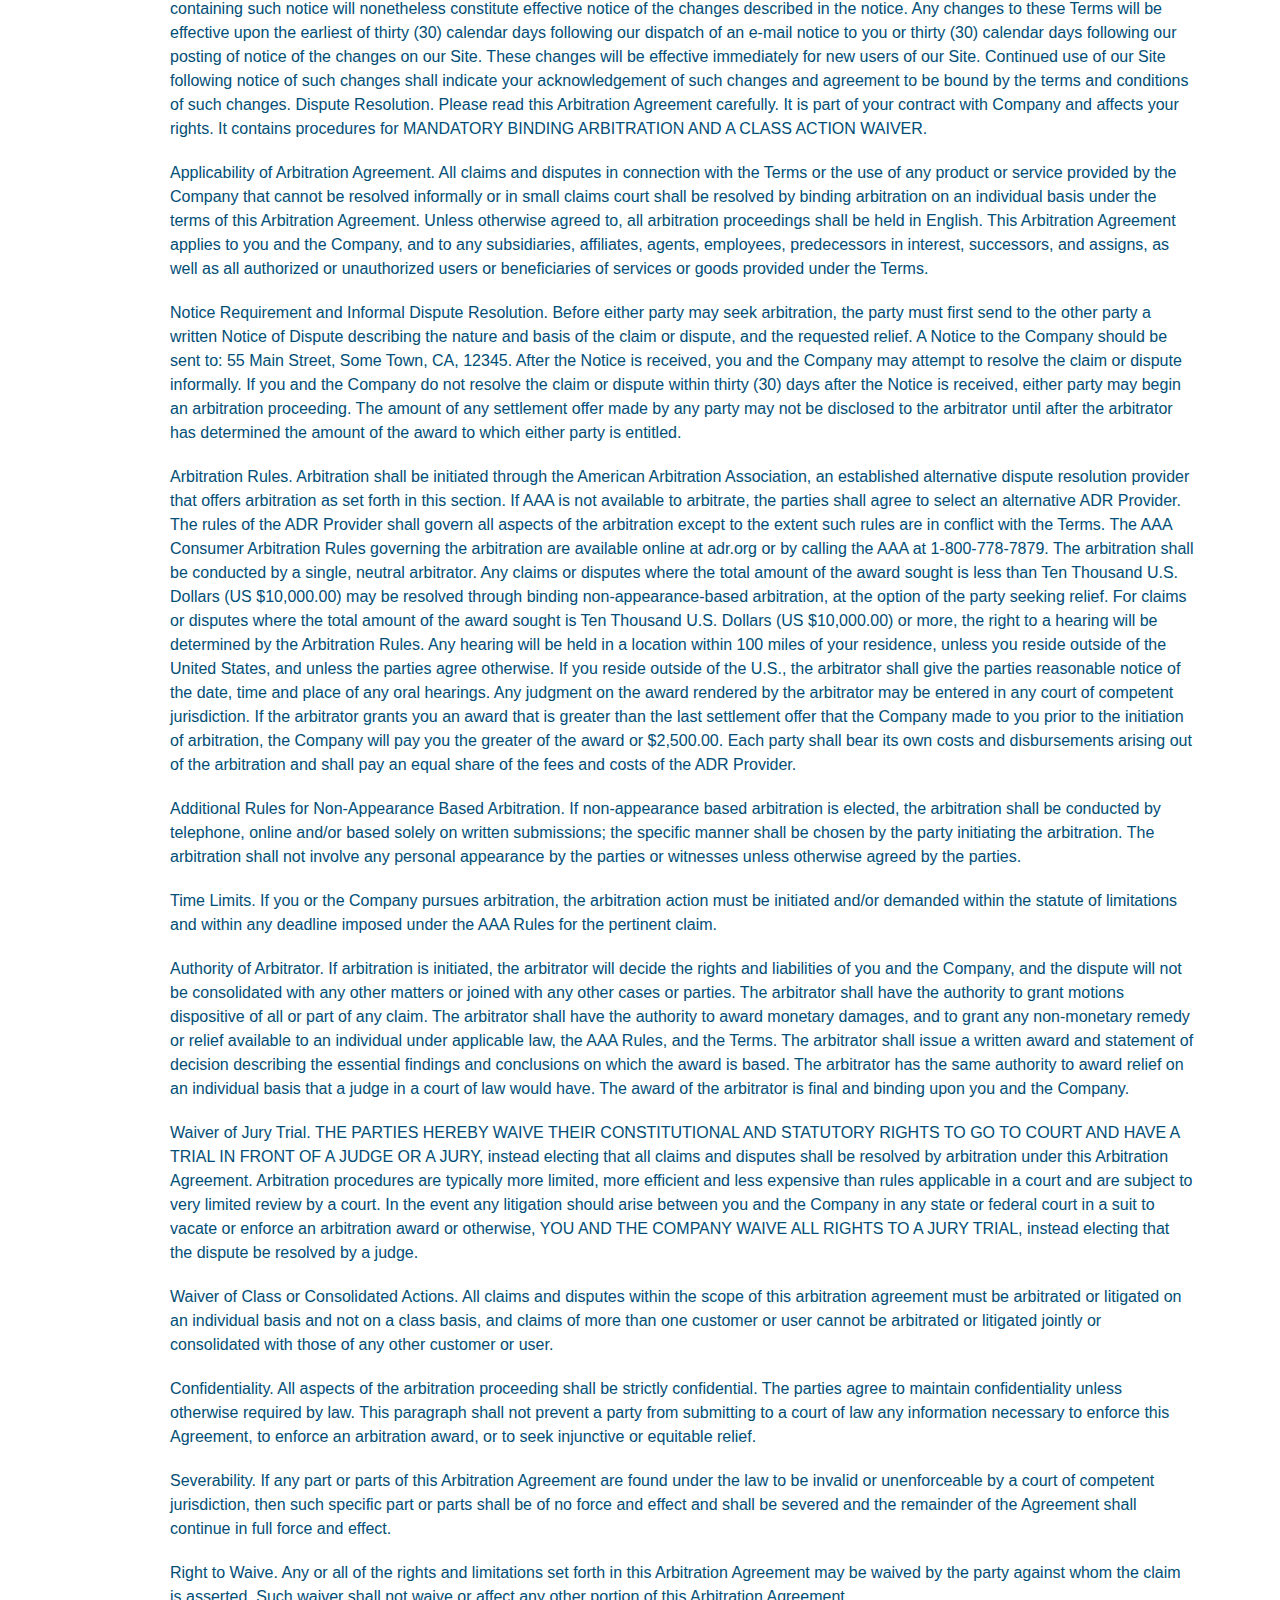
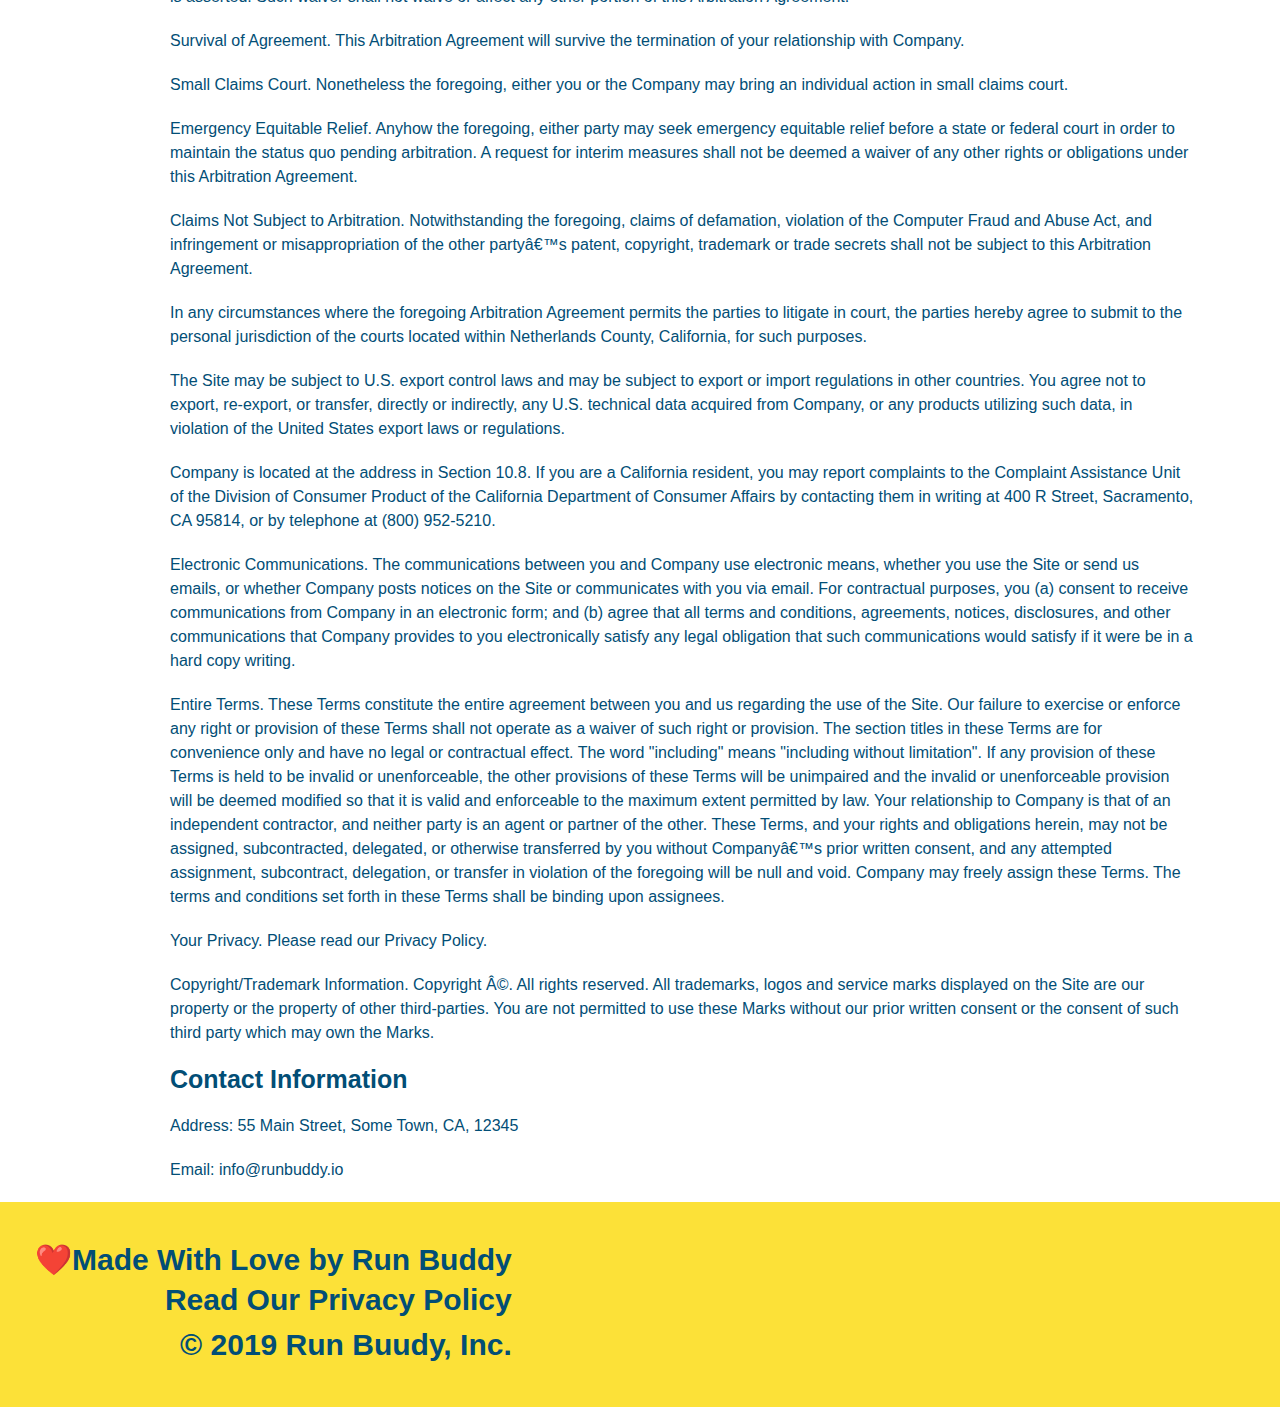
==== commit b6f63d59: "add css rule media-queries" ====
--- a/privacy-policy.html
+++ b/privacy-policy.html
@@ -5,6 +5,7 @@
     <title>Privacy Policy-Run Buddy</title>
     <link rel="stylesheet" href="./assets/css/style.css">
     <link rel="stylesheet" href="./assets/css/secondary-styles.css">
+    <meta name="viewport" content="width=device-width,initial-scale=1.0"/>
   </head>
   <body>
       <!--navigation-->
--- a/assets/css/style.css
+++ b/assets/css/style.css
@@ -1,3 +1,4 @@
+
 *{
     margin:0;
     padding: 0;
@@ -13,13 +14,15 @@
 header{
     padding: 20px 35px;
     background-color: #39a6b2;
+    display: flex;
+    justify-content: space-between;
+    flex-wrap: wrap;
 }
 header h1{
     font-weight: bold;
     font-size: 36px;
     color:#fce138;
     margin:0; 
-    display: inline;
 }
 
 header a{
@@ -28,18 +31,21 @@
 }
 
 header nav{
-    float: right;
     margin: 7px 0;
 }
 
-header nav ul li{
-    display: inline;
+header nav ul {
+    display: flex;
+    flex-wrap: wrap;
+    justify-content: center;
+    align-items: center;
+    list-style: none;
 }
 
 header nav ul li a{
-    margin:0 30px;
+    padding: 10px 15px;
     font-weight: lighter;
-    font-size: 22px;
+    font-size: 1.55vw;
 }
 /*style header end*/
 
@@ -48,17 +54,18 @@
     background:#fce138;
     width: 100%;
     padding:40px 35px;
+    display: flex;
+    justify-content: space-between;
+    flex-wrap: wrap;
 }
 
 footer h2{
-    display:inline;
     color:#024e76;
     font-size: 30px;
     margin:0;
 }
 
 footer div{
-    float:right;
     line-height:1.5;
     text-align: right;
 }
@@ -75,22 +82,34 @@
 /* hero style start*/
 .hero{
     background-image: url(../images/hero-bg.jpg);
-    height: 600px;
     background-size: cover;
     background-position: center;
-    position: relative;
+    display: flex;
+    justify-content: center;
+    flex-wrap: wrap;
+    align-items: flex-start;
+}
+.hero-cta{
+    width: 35%;
+    text-align: right;
+    margin: 3.5%;
+    color: #fff;
+    font-size: 18px;
+    line-height: 1.2;
+}
+.hero-cta h2{
+    font-style: italic;
+    font-size: 55px;
+    color: #fce138;
 }
 
 .hero-form{
     border:solid 3px #024e76;
     background-color: #fce138;
     padding:20px;
-    width: 500px;
     color:#024e76;
-    position: absolute;
-    bottom: 120px;
-    right: 140px;
-    
+    width: 40%;
+    margin: 3.5%;   
 }
 
 .hero-form h3{
@@ -121,9 +140,6 @@
 /*hero style End*/  
 
 /*what we do section*/
-.intro{
-    text-align: center;
-}
 
 
 .intro p{
@@ -132,25 +148,25 @@
     width: 80%;
     font-size: 20px;
     margin: 0 auto;
+    text-align: center;
 }
 /*what we do section end*/
 
 /*what you do section*/
 
 .steps{
-    text-align: center;
     background: #fce138;
 }
 
 .section-title{
-    font-size: 55px;
+    font-size: 48px;
     color: #024e76;
     margin-bottom: 35px;
-    padding: 0 100px 20px 100px;
-    display: inline-block;
     border-bottom: 3px solid;
-
-
+    padding-bottom: 20px;
+    text-align: center;
+    margin: 0 auto 35px auto;
+    width: 50%;
 }
 
 .primary-border{
@@ -161,55 +177,74 @@
     border-color: #39a6b2;
 }
 
-.steps div{
-    margin-bottom: 80px;
-}
-
-.steps img{
-    width: 15%;
-    margin: 10px 0;
-}
-
-.steps h3{
+
+.step h3{
     color: #024e76;
     font-size: 46px;
-    margin-top: 10px;
-}
-
-.steps p{
+    flex: 1 30%;
+}
+.step-info{
+    flex: 2 70%;
+    display: flex;
+    flex-wrap: wrap;
+    align-items: center;
+}
+.step-img{
+    flex:1 12%;
+    margin-right: 20px;
+}
+.step-text{
+    flex: 12;
+}
+.step-img img{
+    max-width: 100%;
+}
+
+.step-text p{
     color: #39a6b2;
-    font-size: 23px;
-}
-
-.steps span{
-    font-size: 38px;
-}
+    font-size: 18px;
+}
+.step-text h4{
+    font-size: 26px;
+    line-height: 1.5;
+    color: #024e76;
+}
+.step{
+    margin: 50px auto;
+    padding-bottom: 50px;
+    width: 80%;
+    border-bottom: 1px solid #39a6b2;
+    display: flex;
+    flex-wrap: wrap;
+    align-items: center;
+    justify-content: space-between;
+}
+
+
 
 /*what you do section end*/
 
 /*style meet the trainers section*/
 
-.trainers{
-    text-align: center;
-} 
 
 .trainer{
-    width: 900px;
-    margin:0 auto 30px auto;
+    flex:1;
+    margin:20px;
     background: #024e76;
     color: #fce138;
-    overflow: auto;
+    
 }
 
 .trainer img{
-    width: 35%;
-    float: left;
+    width: 100%;
+    
 }
 
 .trainer-bio{
-    padding: 35px;
-    float: left;
-    width: 65%;
+    padding: 25px;
+    
+ 
+    line-height: 1.3;
 }
 
 .text-left{
@@ -221,25 +256,30 @@
 }
 
 .trainer-bio h3{
-    font-size: 32px;
-    margin-bottom: 8px;
+    font-size: 28px;
 }
 
 .trainer-bio h4{
     font-weight: lighter;
-    font-size: 26px;
-    margin-bottom: 25px;
+    font-size: 22px;
+    margin-bottom: 15px;
 }
 
 .trainer-bio p{
     font-size: 17px;
+}
+.trainers{
+    width: 100%;
+    margin: 0 auto;
+    display: flex;
+    flex-wrap: wrap;
+    justify-content: space-around;
 }
 /* style meet the trainer end*/
 
 /*style reach out section start*/
 .contact{
     background: #024e76;
-    text-align: center;
 }
 
 .contact h2{
@@ -247,17 +287,23 @@
 }
 
 .contact-info iframe{
-    width: 400px;
+   
     height: 400px;
 }
 
 .contact-info div{
-    width: 410px;
-    display: inline-block;
-    text-align: left;
-    margin: 30px 0 0 60px;
+   
     color: white;
-    vertical-align: top;
+    
+}
+.contact-info{
+    display: flex;
+    justify-content: space-between;
+    flex-wrap: wrap;
+}
+.contact-info > *{
+    flex: 1;
+    margin: 15px;
 }
 
 .contact-info h3 {
@@ -268,14 +314,43 @@
   .contact-info p, .contact-info address {
     margin: 20px 0;
     line-height: 1.5;
-    font-size: 20px;
+    font-size: 16px;
     font-style: normal;
   }
   
   .contact-info a {
     color: #fce138;
   }
+  .contact-form input,.contact-form textarea{
+      border: 1px solid #024e76;
+      display: block;
+      padding: 7px 15px;
+      font-size: 16px;
+      color: #024e76;
+      width: 100%;
+      margin-bottom: 15px;
+      margin-top: 5px;
+  }
+  .contact-form button{
+      width: 100%;
+      border: none;
+      background: #fce138;
+      color: #024e76;
+      text-align: center;
+      padding: 15px 0;
+      font-size: 16px;
+
+  }
   
   /* REACH OUT STYLES END */
-
-
+  .flex-row{
+      display: flex;
+  }
+
+  /* MEDIA QUERY */
+@media screen and (max-width: 980px) {
+    
+    }
+  
+  
+  
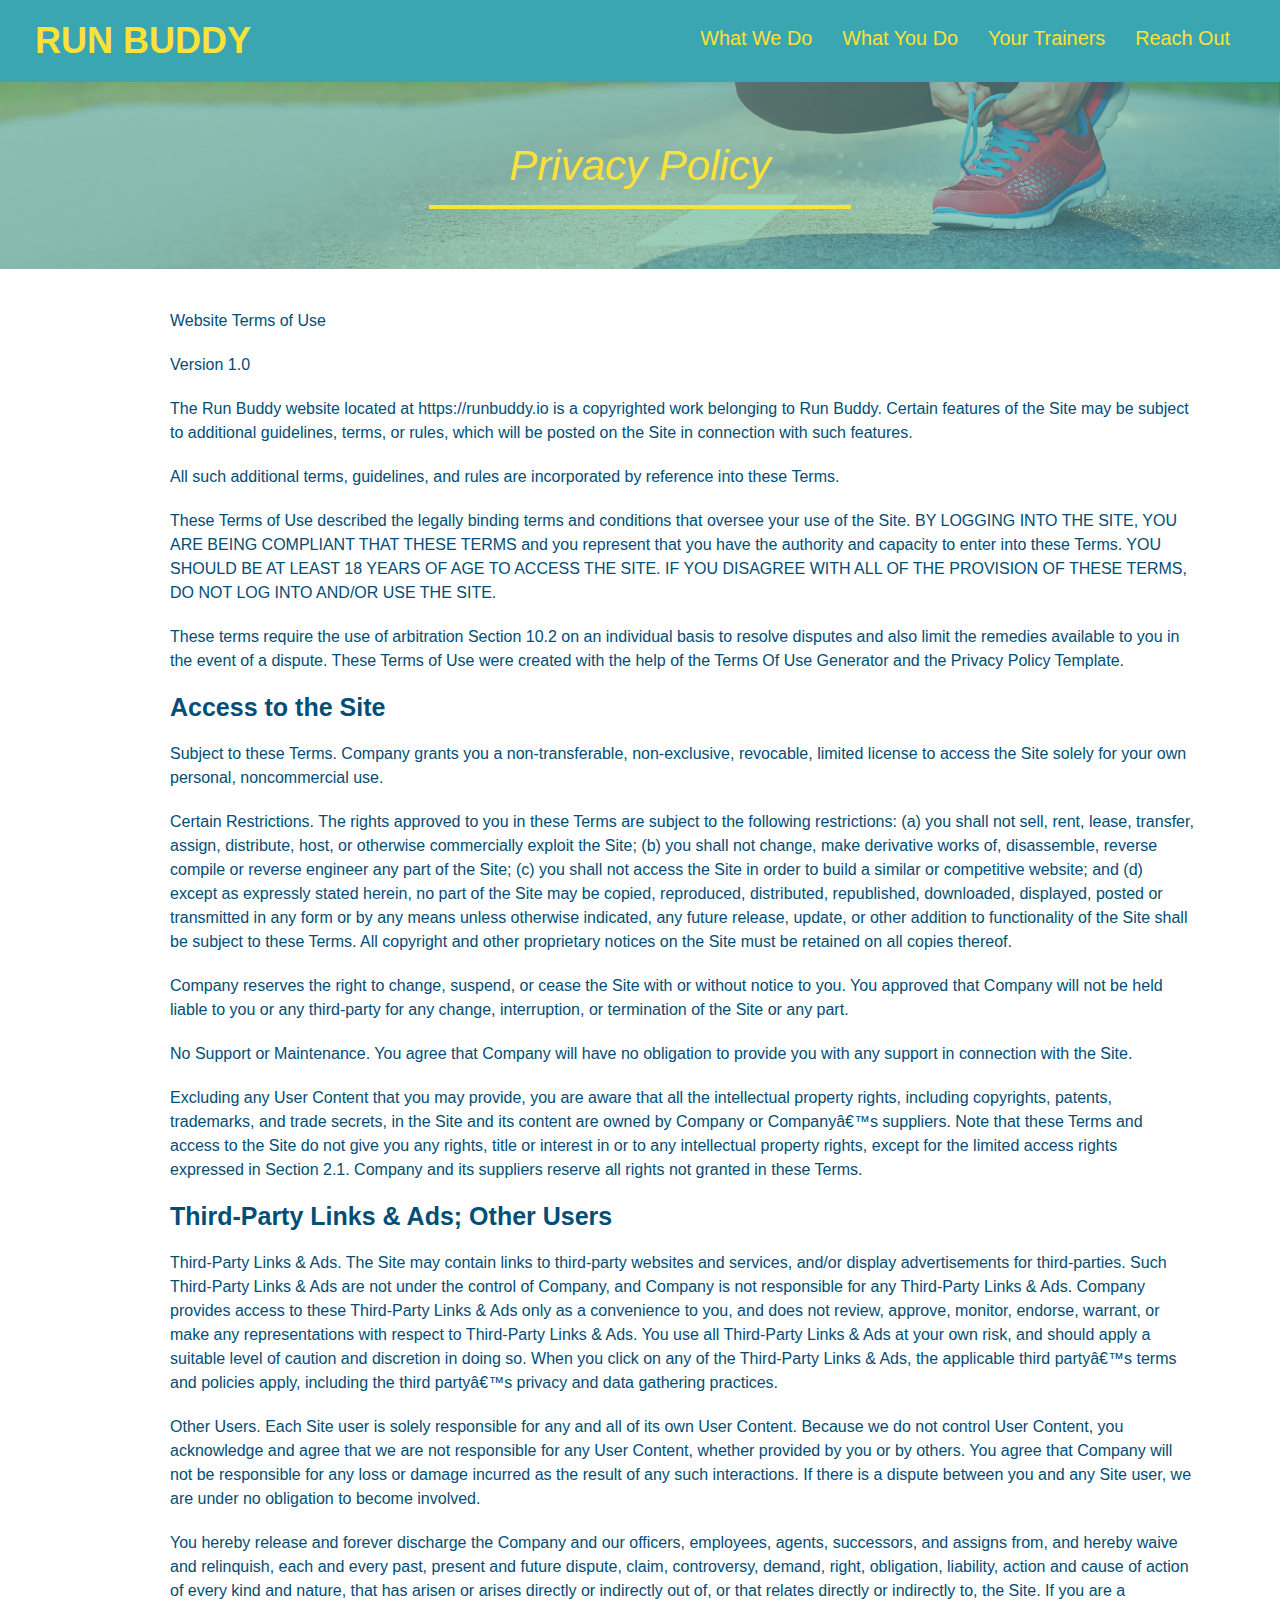
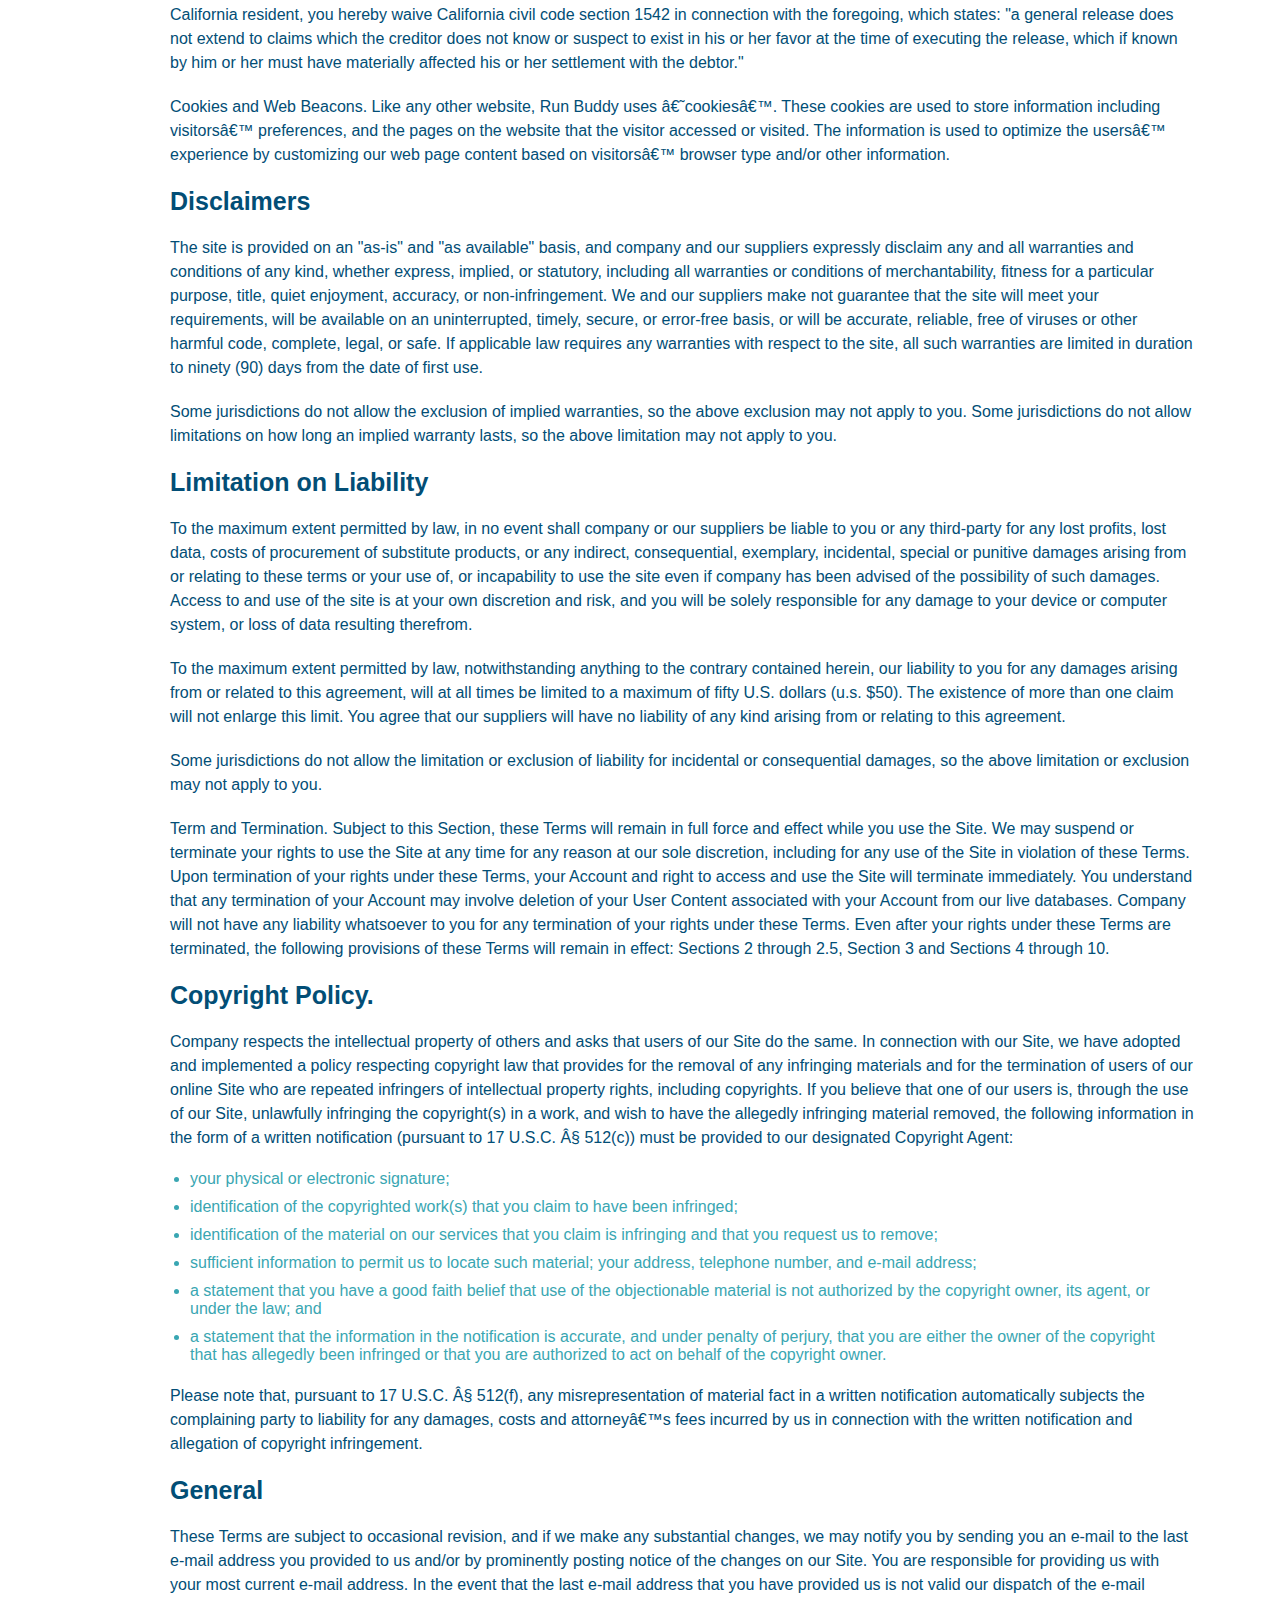
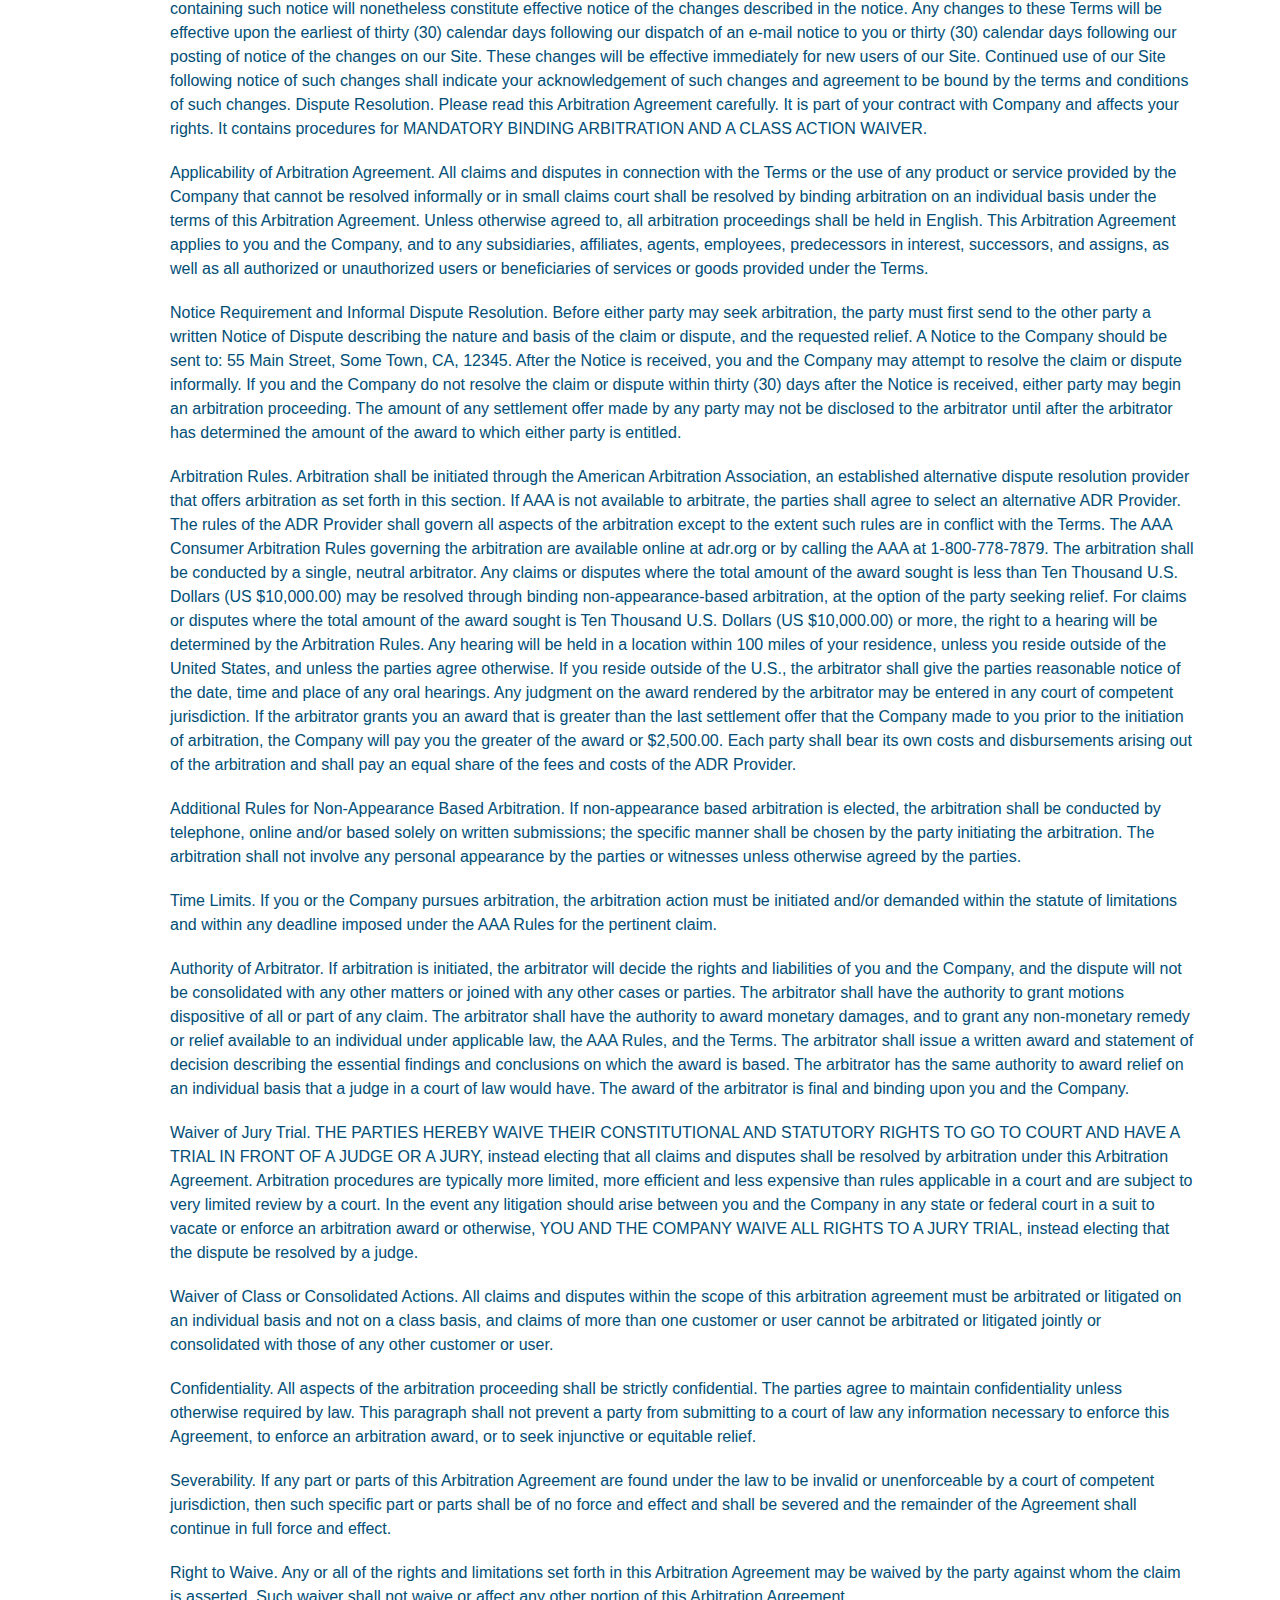
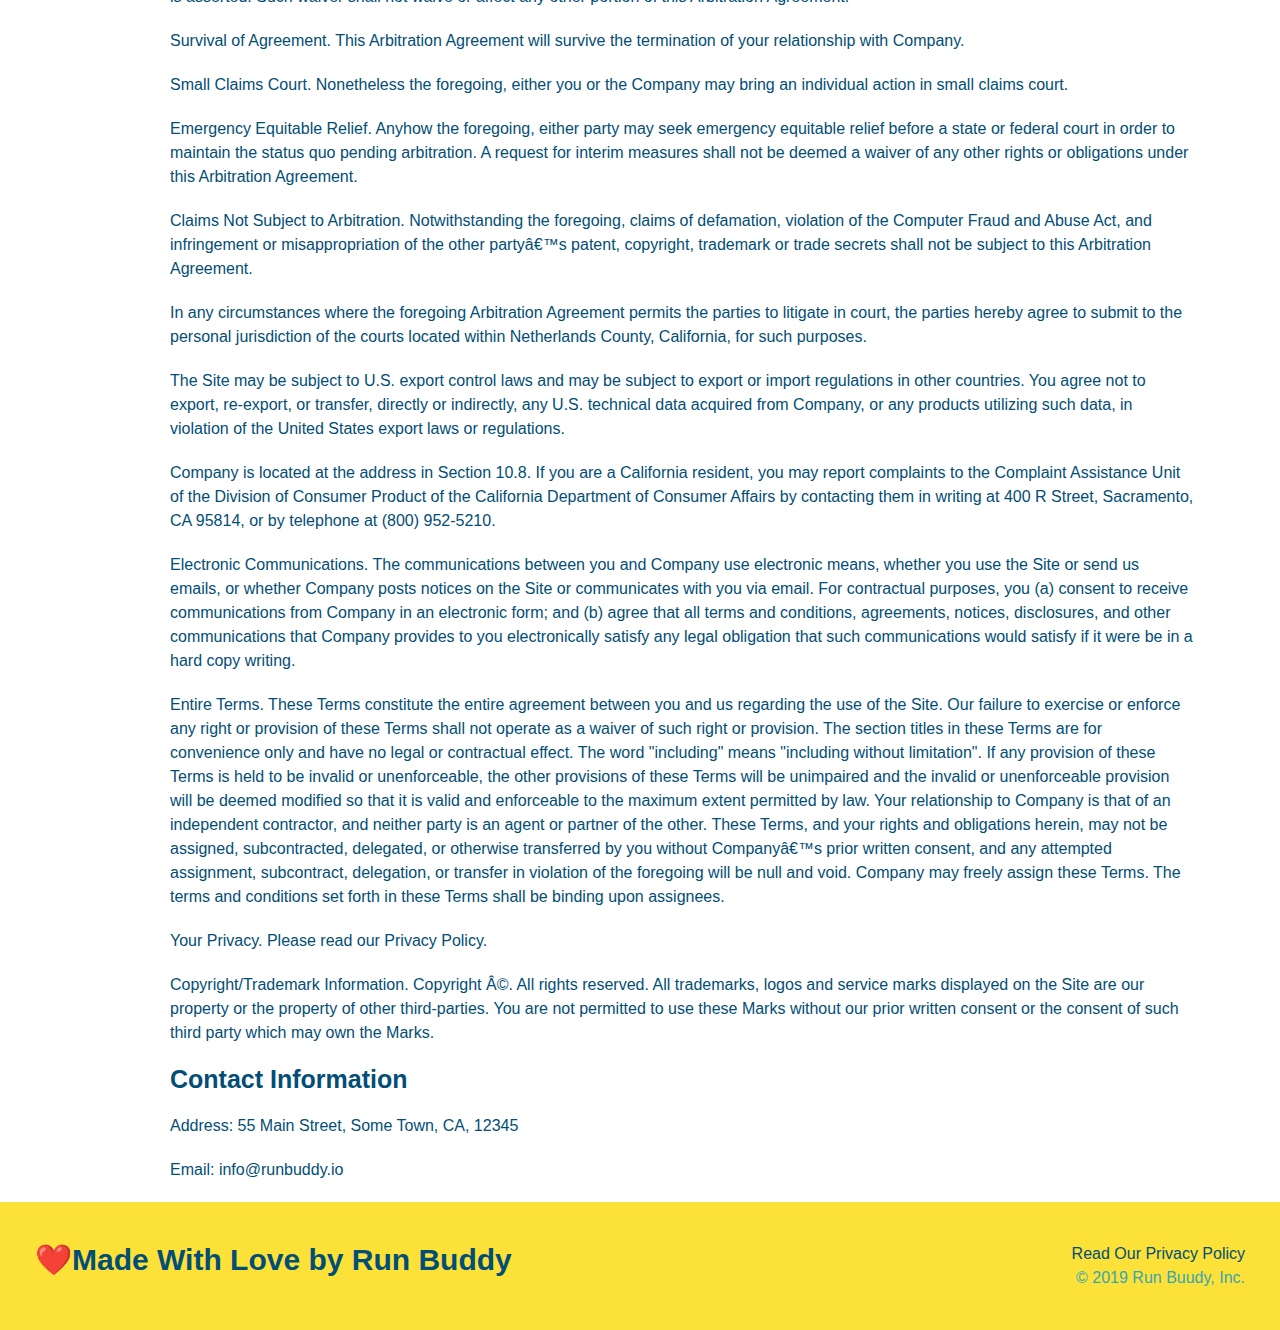
==== commit 86219177: "updated footer h2 in privacypolicy html" ====
--- a/privacy-policy.html
+++ b/privacy-policy.html
@@ -459,7 +459,7 @@
           </p>
     </article>
     <footer>
-        <h2>❤️Made With Love by Run Buddy
+        <h2>❤️Made With Love by Run Buddy</h2>
             <div>
                 <a>Read Our Privacy Policy</a><br />
                 &copy; 2019 Run Buudy, Inc.
--- a/assets/css/style.css
+++ b/assets/css/style.css
@@ -348,9 +348,104 @@
   }
 
   /* MEDIA QUERY */
-@media screen and (max-width: 980px) {
+@media screen and (max-width: 980px) {header
+    header{
+        padding-bottom: 0;
+        justify-content: center;
+    }
+    header h1{
+        width: 100%;
+        text-align: center;
+    }
+    header nav ul{
+        margin-top: 20px;
+        width: 100%;
+        justify-content: center;
+    }
+    header nav ul li a{
+        font-size: 20px;
+
+    }
+    footer h2,footer div{
+        text-align: center;
+        width: 100%;
+    }
+    .hero-cta,.hero-form{
+        width: 100%;
+    }
+    .hero-cta{
+        text-align: center;
+    }
+    .section-title{
+        width: 80%;
+    }
+    .trainer{
+        flex: 0 70%;
+    }
+    .contact-info iframe{
+        flex: 1 100%;
+    }
     
     }
-  
-  
-  
+
+    @media screen and (max-width: 768px) {
+        
+        section {
+            padding: 30px 15px;
+          }
+        
+          .step h3 {
+            flex: 1 100%;
+            text-align: center;
+          }
+        
+          .step-info {
+            flex: 2 100%;
+            text-align: center;
+            justify-content: center;
+          }
+        
+          .step-img {
+            flex: 0 32%;
+            margin-right: 0;
+            margin-top: 15px;
+            margin-bottom: 15px;
+          }
+        
+          .step-text {
+            flex: 100%;  
+          }
+      }
+
+      @media screen and (max-width: 575px) {
+
+        .hero-form button {
+          width: 100%;
+        }
+      
+        .section-title {
+          width: 95%;
+        }
+      
+        .intro p {
+          width: 100%;
+        }
+      
+        .trainer {
+          flex: 0 100%;
+        }
+      
+        .contact-info {
+          text-align: center;
+        }
+      
+        .contact-info > * {
+          flex: 0 100%;
+        }
+        .contact-form {
+            order: 3;
+          }
+      }
+  
+  
+  
